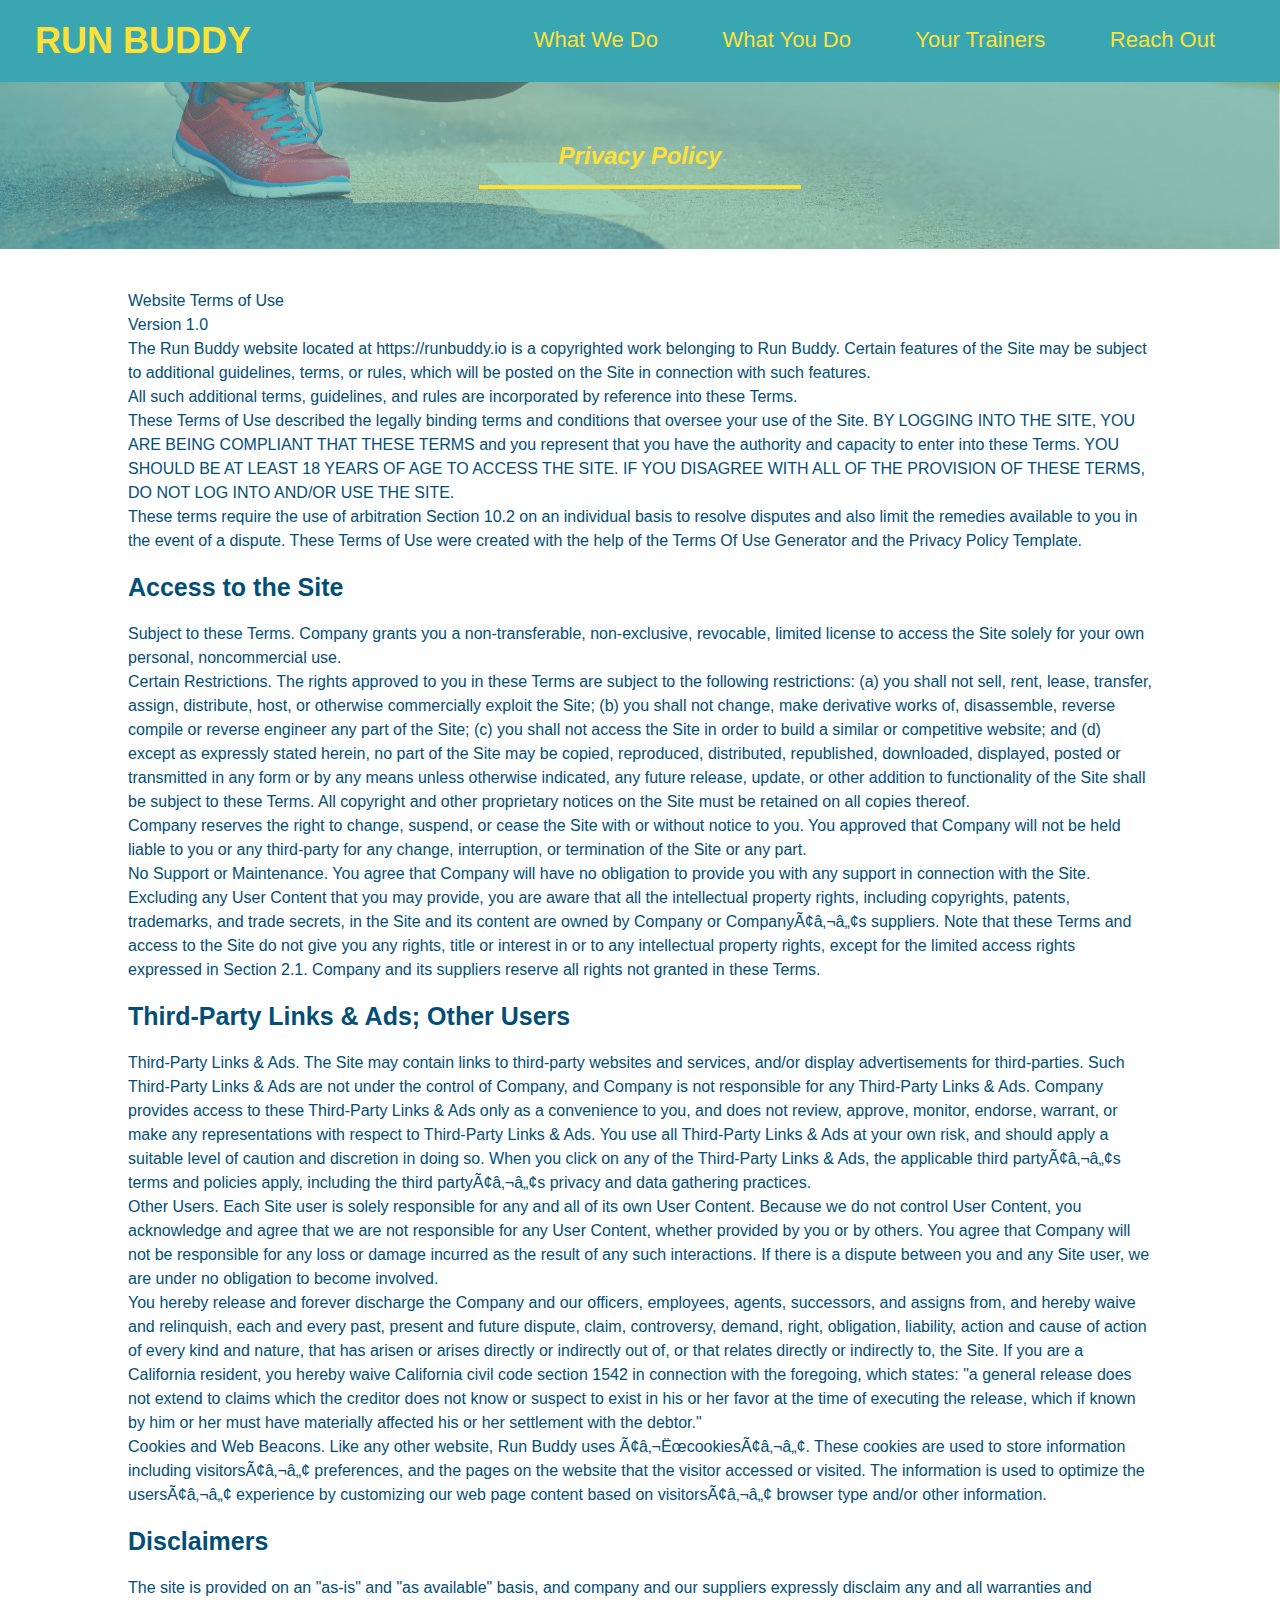
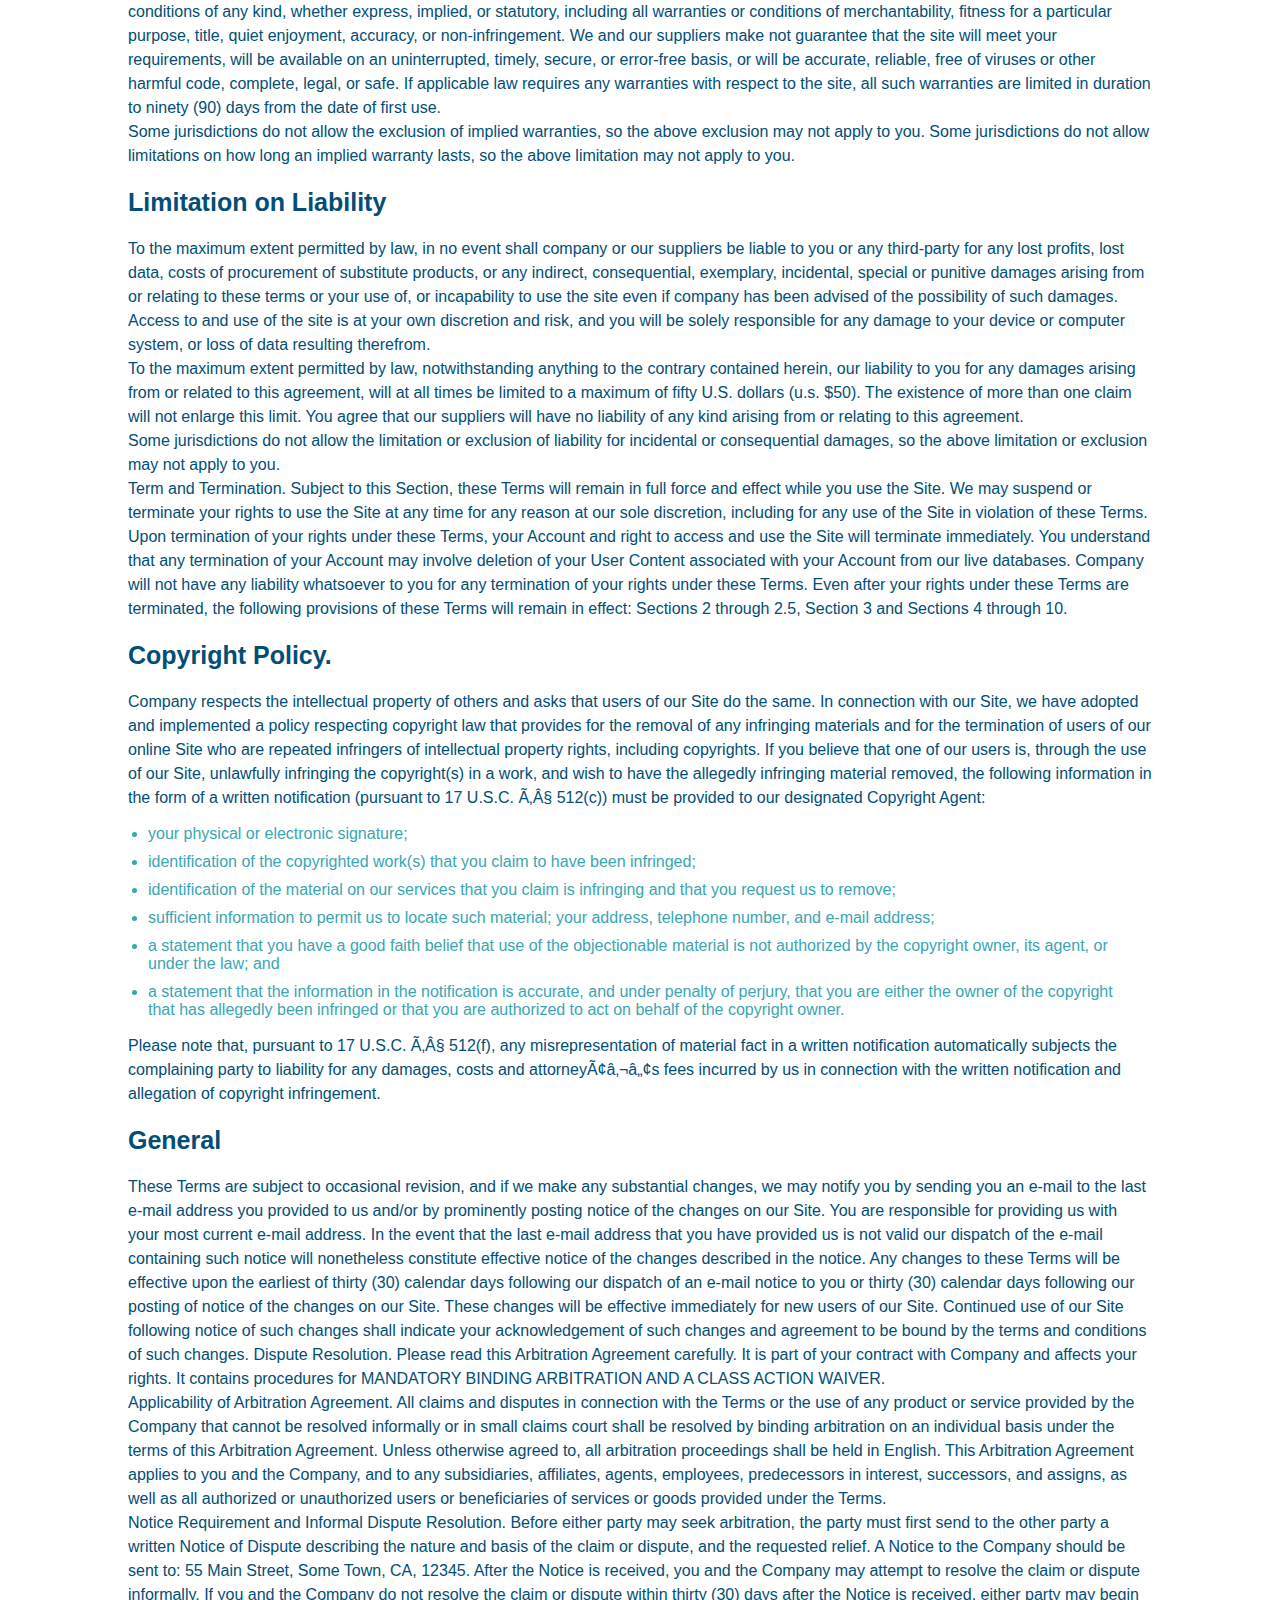
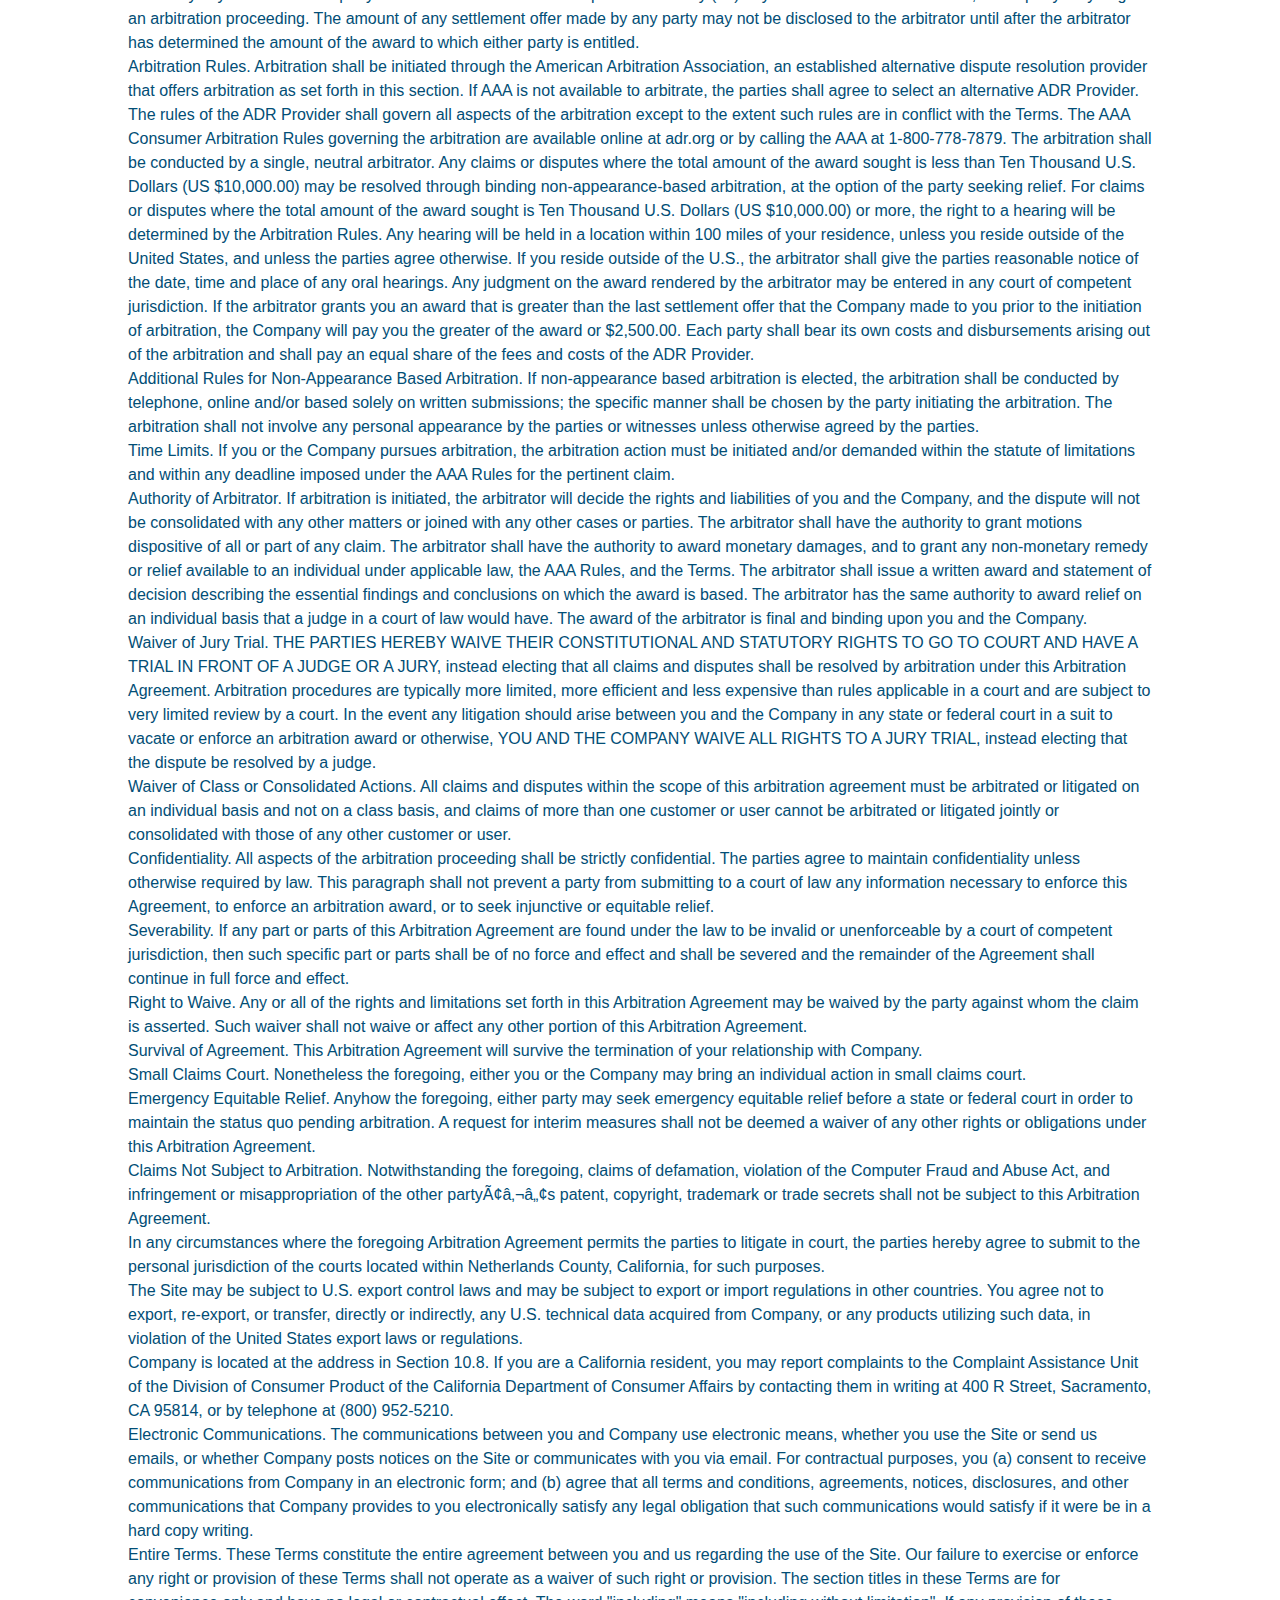
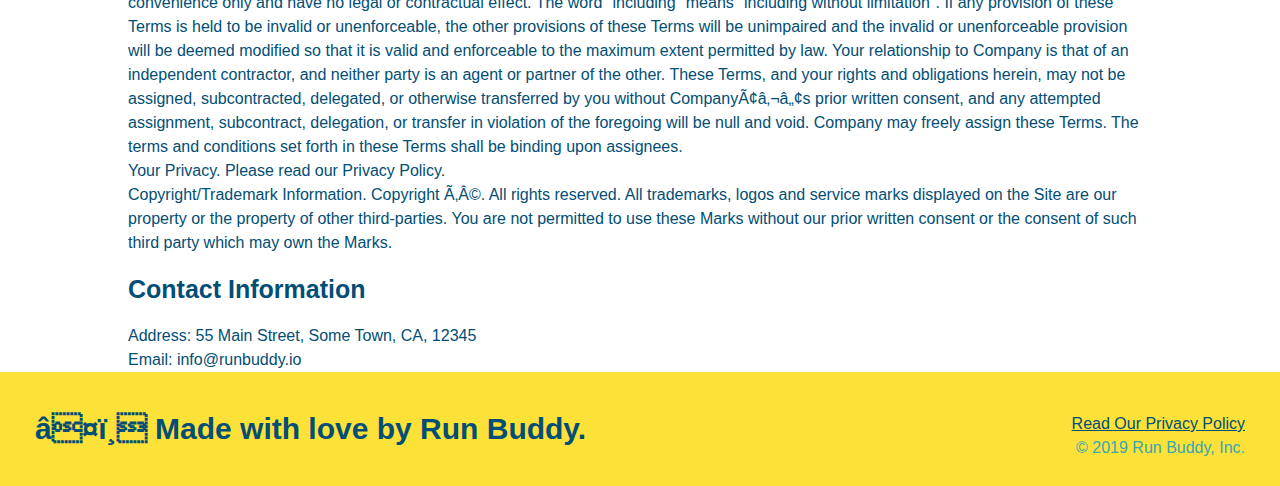
==== privacy-policy.html @ 948bed74 "privacy policy" ====
<!DOCTYPE html>
<html lang="en">
    <head>
        <meta charset="UTF_8"/>
        <title>Privacy Policy - Run Buddy</title>
        <link rel="stylesheet" href="./assets/css/style.css" />
        <link rel="stylesheet" href="./assets/css/secondary-styles.css" />
    </head>
</html>

<header>  
    <h1>
        <a href="/">RUN BUDDY</a>
      </h1>
      <nav>
        <ul>
          <li>
            <a href="./index.html#what-we-do">What We Do</a>
          </li>
          <li>
            <a href="./index.html#what-you-do">What You Do</a>
          </li>
          <li>
            <a href="./index.html#your-trainers">Your Trainers</a>
          </li>
          <li>
            <a href="./index.html#reach-out">Reach Out</a>
          </li>
        </ul>
    </nav>
</header>
<section class="hero">
    <h2 class="page-title">
        Privacy Policy
    </h2>
</section>

<article class="secondary-content">
    <p>
        Website Terms of Use
      </p>

      <p>
        Version 1.0
      </p>

      <p>
        The Run Buddy website located at https://runbuddy.io is a copyrighted work belonging to Run Buddy. Certain
        features of the Site may be subject to additional guidelines, terms, or rules, which will be posted on the Site
        in connection with such features.
      </p>

      <p>
        All such additional terms, guidelines, and rules are incorporated by reference into these Terms.
      </p>

      <p>
        These Terms of Use described the legally binding terms and conditions that oversee your use of the Site. BY
        LOGGING INTO THE SITE, YOU ARE BEING COMPLIANT THAT THESE TERMS and you represent that you have the authority
        and capacity to enter into these Terms. YOU SHOULD BE AT LEAST 18 YEARS OF AGE TO ACCESS THE SITE. IF YOU
        DISAGREE WITH ALL OF THE PROVISION OF THESE TERMS, DO NOT LOG INTO AND/OR USE THE SITE.
      </p>

      <p>
        These terms require the use of arbitration Section 10.2 on an individual basis to resolve disputes and also
        limit the remedies available to you in the event of a dispute. These Terms of Use were created with the help of
        the Terms Of Use Generator and the Privacy Policy Template.
      </p>

      <h3>
        Access to the Site
      </h3>

      <p>
        Subject to these Terms. Company grants you a non-transferable, non-exclusive, revocable, limited license to
        access the Site solely for your own personal, noncommercial use.
      </p>

      <p>
        Certain Restrictions. The rights approved to you in these Terms are subject to the following restrictions: (a)
        you shall not sell, rent, lease, transfer, assign, distribute, host, or otherwise commercially exploit the Site;
        (b) you shall not change, make derivative works of, disassemble, reverse compile or reverse engineer any part of
        the Site; (c) you shall not access the Site in order to build a similar or competitive website; and (d) except
        as expressly stated herein, no part of the Site may be copied, reproduced, distributed, republished, downloaded,
        displayed, posted or transmitted in any form or by any means unless otherwise indicated, any future release,
        update, or other addition to functionality of the Site shall be subject to these Terms. All copyright and other
        proprietary notices on the Site must be retained on all copies thereof.
      </p>

      <p>
        Company reserves the right to change, suspend, or cease the Site with or without notice to you. You approved
        that Company will not be held liable to you or any third-party for any change, interruption, or termination of
        the Site or any part.
      </p>

      <p>
        No Support or Maintenance. You agree that Company will have no obligation to provide you with any support in
        connection with the Site.
      </p>

      <p>
        Excluding any User Content that you may provide, you are aware that all the intellectual property rights,
        including copyrights, patents, trademarks, and trade secrets, in the Site and its content are owned by Company
        or Companyâ€™s suppliers. Note that these Terms and access to the Site do not give you any rights, title or
        interest in or to any intellectual property rights, except for the limited access rights expressed in Section
        2.1. Company and its suppliers reserve all rights not granted in these Terms.
      </p>

      <h3>
        Third-Party Links & Ads; Other Users
      </h3>

      <p>
        Third-Party Links & Ads. The Site may contain links to third-party websites and services, and/or display
        advertisements for third-parties. Such Third-Party Links & Ads are not under the control of Company, and Company
        is not responsible for any Third-Party Links & Ads. Company provides access to these Third-Party Links & Ads
        only as a convenience to you, and does not review, approve, monitor, endorse, warrant, or make any
        representations with respect to Third-Party Links & Ads. You use all Third-Party Links & Ads at your own risk,
        and should apply a suitable level of caution and discretion in doing so. When you click on any of the
        Third-Party Links & Ads, the applicable third partyâ€™s terms and policies apply, including the third partyâ€™s
        privacy and data gathering practices.
      </p>

      <p>
        Other Users. Each Site user is solely responsible for any and all of its own User Content. Because we do not
        control User Content, you acknowledge and agree that we are not responsible for any User Content, whether
        provided by you or by others. You agree that Company will not be responsible for any loss or damage incurred as
        the result of any such interactions. If there is a dispute between you and any Site user, we are under no
        obligation to become involved.
      </p>

      <p>
        You hereby release and forever discharge the Company and our officers, employees, agents, successors, and
        assigns from, and hereby waive and relinquish, each and every past, present and future dispute, claim,
        controversy, demand, right, obligation, liability, action and cause of action of every kind and nature, that has
        arisen or arises directly or indirectly out of, or that relates directly or indirectly to, the Site. If you are
        a California resident, you hereby waive California civil code section 1542 in connection with the foregoing,
        which states: "a general release does not extend to claims which the creditor does not know or suspect to exist
        in his or her favor at the time of executing the release, which if known by him or her must have materially
        affected his or her settlement with the debtor."
      </p>

      <p>
        Cookies and Web Beacons. Like any other website, Run Buddy uses â€˜cookiesâ€™. These cookies are used to store
        information including visitorsâ€™ preferences, and the pages on the website that the visitor accessed or visited.
        The information is used to optimize the usersâ€™ experience by customizing our web page content based on visitorsâ€™
        browser type and/or other information.
      </p>

      <h3>
        Disclaimers
      </h3>

      <p>
        The site is provided on an "as-is" and "as available" basis, and company and our suppliers expressly disclaim
        any and all warranties and conditions of any kind, whether express, implied, or statutory, including all
        warranties or conditions of merchantability, fitness for a particular purpose, title, quiet enjoyment, accuracy,
        or non-infringement. We and our suppliers make not guarantee that the site will meet your requirements, will be
        available on an uninterrupted, timely, secure, or error-free basis, or will be accurate, reliable, free of
        viruses or other harmful code, complete, legal, or safe. If applicable law requires any warranties with respect
        to the site, all such warranties are limited in duration to ninety (90) days from the date of first use.
      </p>

      <p>
        Some jurisdictions do not allow the exclusion of implied warranties, so the above exclusion may not apply to
        you. Some jurisdictions do not allow limitations on how long an implied warranty lasts, so the above limitation
        may not apply to you.
      </p>

      <h3>
        Limitation on Liability
      </h3>

      <p>
        To the maximum extent permitted by law, in no event shall company or our suppliers be liable to you or any
        third-party for any lost profits, lost data, costs of procurement of substitute products, or any indirect,
        consequential, exemplary, incidental, special or punitive damages arising from or relating to these terms or
        your use of, or incapability to use the site even if company has been advised of the possibility of such
        damages. Access to and use of the site is at your own discretion and risk, and you will be solely responsible
        for any damage to your device or computer system, or loss of data resulting therefrom.
      </p>

      <p>
        To the maximum extent permitted by law, notwithstanding anything to the contrary contained herein, our liability
        to you for any damages arising from or related to this agreement, will at all times be limited to a maximum of
        fifty U.S. dollars (u.s. $50). The existence of more than one claim will not enlarge this limit. You agree that
        our suppliers will have no liability of any kind arising from or relating to this agreement.
      </p>

      <p>
        Some jurisdictions do not allow the limitation or exclusion of liability for incidental or consequential
        damages, so the above limitation or exclusion may not apply to you.
      </p>

      <p>
        Term and Termination. Subject to this Section, these Terms will remain in full force and effect while you use
        the Site. We may suspend or terminate your rights to use the Site at any time for any reason at our sole
        discretion, including for any use of the Site in violation of these Terms. Upon termination of your rights under
        these Terms, your Account and right to access and use the Site will terminate immediately. You understand that
        any termination of your Account may involve deletion of your User Content associated with your Account from our
        live databases. Company will not have any liability whatsoever to you for any termination of your rights under
        these Terms. Even after your rights under these Terms are terminated, the following provisions of these Terms
        will remain in effect: Sections 2 through 2.5, Section 3 and Sections 4 through 10.
      </p>

      <h3>
        Copyright Policy.
      </h3>

      <p>
        Company respects the intellectual property of others and asks that users of our Site do the same. In connection
        with our Site, we have adopted and implemented a policy respecting copyright law that provides for the removal
        of any infringing materials and for the termination of users of our online Site who are repeated infringers of
        intellectual property rights, including copyrights. If you believe that one of our users is, through the use of
        our Site, unlawfully infringing the copyright(s) in a work, and wish to have the allegedly infringing material
        removed, the following information in the form of a written notification (pursuant to 17 U.S.C. Â§ 512(c)) must
        be provided to our designated Copyright Agent:
      </p>

      <ul>
        <li>
          your physical or electronic signature;
        </li>
        <li>
          identification of the copyrighted work(s) that you claim to have been infringed;
        </li>
        <li>
          identification of the material on our services that you claim is infringing and that you request us to remove;
        </li>
        <li>
          sufficient information to permit us to locate such material; your address, telephone number, and e-mail
          address;
        </li>
        <li>
          a statement that you have a good faith belief that use of the objectionable material is not authorized by the
          copyright owner, its agent, or under the law; and
        </li>
        <li>
          a statement that the information in the notification is accurate, and under penalty of perjury, that you are
          either the owner of the copyright that has allegedly been infringed or that you are authorized to act on
          behalf of the copyright owner.
        </li>
      </ul>

      <p>
        Please note that, pursuant to 17 U.S.C. Â§ 512(f), any misrepresentation of material fact in a written
        notification automatically subjects the complaining party to liability for any damages, costs and attorneyâ€™s
        fees incurred by us in connection with the written notification and allegation of copyright infringement.
      </p>

      <h3>
        General
      </h3>

      <p>
        These Terms are subject to occasional revision, and if we make any substantial changes, we may notify you by
        sending you an e-mail to the last e-mail address you provided to us and/or by prominently posting notice of the
        changes on our Site. You are responsible for providing us with your most current e-mail address. In the event
        that the last e-mail address that you have provided us is not valid our dispatch of the e-mail containing such
        notice will nonetheless constitute effective notice of the changes described in the notice. Any changes to these
        Terms will be effective upon the earliest of thirty (30) calendar days following our dispatch of an e-mail
        notice to you or thirty (30) calendar days following our posting of notice of the changes on our Site. These
        changes will be effective immediately for new users of our Site. Continued use of our Site following notice of
        such changes shall indicate your acknowledgement of such changes and agreement to be bound by the terms and
        conditions of such changes. Dispute Resolution. Please read this Arbitration Agreement carefully. It is part of
        your contract with Company and affects your rights. It contains procedures for MANDATORY BINDING ARBITRATION AND
        A CLASS ACTION WAIVER.
      </p>

      <p>
        Applicability of Arbitration Agreement. All claims and disputes in connection with the Terms or the use of any
        product or service provided by the Company that cannot be resolved informally or in small claims court shall be
        resolved by binding arbitration on an individual basis under the terms of this Arbitration Agreement. Unless
        otherwise agreed to, all arbitration proceedings shall be held in English. This Arbitration Agreement applies to
        you and the Company, and to any subsidiaries, affiliates, agents, employees, predecessors in interest,
        successors, and assigns, as well as all authorized or unauthorized users or beneficiaries of services or goods
        provided under the Terms.
      </p>

      <p>
        Notice Requirement and Informal Dispute Resolution. Before either party may seek arbitration, the party must
        first send to the other party a written Notice of Dispute describing the nature and basis of the claim or
        dispute, and the requested relief. A Notice to the Company should be sent to: 55 Main Street, Some Town, CA,
        12345. After the Notice is received, you and the Company may attempt to resolve the claim or dispute informally.
        If you and the Company do not resolve the claim or dispute within thirty (30) days after the Notice is received,
        either party may begin an arbitration proceeding. The amount of any settlement offer made by any party may not
        be disclosed to the arbitrator until after the arbitrator has determined the amount of the award to which either
        party is entitled.
      </p>

      <p>
        Arbitration Rules. Arbitration shall be initiated through the American Arbitration Association, an established
        alternative dispute resolution provider that offers arbitration as set forth in this section. If AAA is not
        available to arbitrate, the parties shall agree to select an alternative ADR Provider. The rules of the ADR
        Provider shall govern all aspects of the arbitration except to the extent such rules are in conflict with the
        Terms. The AAA Consumer Arbitration Rules governing the arbitration are available online at adr.org or by
        calling the AAA at 1-800-778-7879. The arbitration shall be conducted by a single, neutral arbitrator. Any
        claims or disputes where the total amount of the award sought is less than Ten Thousand U.S. Dollars (US
        $10,000.00) may be resolved through binding non-appearance-based arbitration, at the option of the party seeking
        relief. For claims or disputes where the total amount of the award sought is Ten Thousand U.S. Dollars (US
        $10,000.00) or more, the right to a hearing will be determined by the Arbitration Rules. Any hearing will be
        held in a location within 100 miles of your residence, unless you reside outside of the United States, and
        unless the parties agree otherwise. If you reside outside of the U.S., the arbitrator shall give the parties
        reasonable notice of the date, time and place of any oral hearings. Any judgment on the award rendered by the
        arbitrator may be entered in any court of competent jurisdiction. If the arbitrator grants you an award that is
        greater than the last settlement offer that the Company made to you prior to the initiation of arbitration, the
        Company will pay you the greater of the award or $2,500.00. Each party shall bear its own costs and
        disbursements arising out of the arbitration and shall pay an equal share of the fees and costs of the ADR
        Provider.
      </p>

      <p>
        Additional Rules for Non-Appearance Based Arbitration. If non-appearance based arbitration is elected, the
        arbitration shall be conducted by telephone, online and/or based solely on written submissions; the specific
        manner shall be chosen by the party initiating the arbitration. The arbitration shall not involve any personal
        appearance by the parties or witnesses unless otherwise agreed by the parties.
      </p>

      <p>
        Time Limits. If you or the Company pursues arbitration, the arbitration action must be initiated and/or demanded
        within the statute of limitations and within any deadline imposed under the AAA Rules for the pertinent claim.
      </p>

      <p>
        Authority of Arbitrator. If arbitration is initiated, the arbitrator will decide the rights and liabilities of
        you and the Company, and the dispute will not be consolidated with any other matters or joined with any other
        cases or parties. The arbitrator shall have the authority to grant motions dispositive of all or part of any
        claim. The arbitrator shall have the authority to award monetary damages, and to grant any non-monetary remedy
        or relief available to an individual under applicable law, the AAA Rules, and the Terms. The arbitrator shall
        issue a written award and statement of decision describing the essential findings and conclusions on which the
        award is based. The arbitrator has the same authority to award relief on an individual basis that a judge in a
        court of law would have. The award of the arbitrator is final and binding upon you and the Company.
      </p>

      <p>
        Waiver of Jury Trial. THE PARTIES HEREBY WAIVE THEIR CONSTITUTIONAL AND STATUTORY RIGHTS TO GO TO COURT AND HAVE
        A TRIAL IN FRONT OF A JUDGE OR A JURY, instead electing that all claims and disputes shall be resolved by
        arbitration under this Arbitration Agreement. Arbitration procedures are typically more limited, more efficient
        and less expensive than rules applicable in a court and are subject to very limited review by a court. In the
        event any litigation should arise between you and the Company in any state or federal court in a suit to vacate
        or enforce an arbitration award or otherwise, YOU AND THE COMPANY WAIVE ALL RIGHTS TO A JURY TRIAL, instead
        electing that the dispute be resolved by a judge.
      </p>

      <p>
        Waiver of Class or Consolidated Actions. All claims and disputes within the scope of this arbitration agreement
        must be arbitrated or litigated on an individual basis and not on a class basis, and claims of more than one
        customer or user cannot be arbitrated or litigated jointly or consolidated with those of any other customer or
        user.
      </p>

      <p>
        Confidentiality. All aspects of the arbitration proceeding shall be strictly confidential. The parties agree to
        maintain confidentiality unless otherwise required by law. This paragraph shall not prevent a party from
        submitting to a court of law any information necessary to enforce this Agreement, to enforce an arbitration
        award, or to seek injunctive or equitable relief.
      </p>

      <p>
        Severability. If any part or parts of this Arbitration Agreement are found under the law to be invalid or
        unenforceable by a court of competent jurisdiction, then such specific part or parts shall be of no force and
        effect and shall be severed and the remainder of the Agreement shall continue in full force and effect.
      </p>

      <p>
        Right to Waive. Any or all of the rights and limitations set forth in this Arbitration Agreement may be waived
        by the party against whom the claim is asserted. Such waiver shall not waive or affect any other portion of this
        Arbitration Agreement.
      </p>

      <p>
        Survival of Agreement. This Arbitration Agreement will survive the termination of your relationship with
        Company.
      </p>

      <p>
        Small Claims Court. Nonetheless the foregoing, either you or the Company may bring an individual action in small
        claims court.
      </p>

      <p>
        Emergency Equitable Relief. Anyhow the foregoing, either party may seek emergency equitable relief before a
        state or federal court in order to maintain the status quo pending arbitration. A request for interim measures
        shall not be deemed a waiver of any other rights or obligations under this Arbitration Agreement.
      </p>

      <p>
        Claims Not Subject to Arbitration. Notwithstanding the foregoing, claims of defamation, violation of the
        Computer Fraud and Abuse Act, and infringement or misappropriation of the other partyâ€™s patent, copyright,
        trademark or trade secrets shall not be subject to this Arbitration Agreement.
      </p>

      <p>
        In any circumstances where the foregoing Arbitration Agreement permits the parties to litigate in court, the
        parties hereby agree to submit to the personal jurisdiction of the courts located within Netherlands County,
        California, for such purposes.
      </p>

      <p>
        The Site may be subject to U.S. export control laws and may be subject to export or import regulations in other
        countries. You agree not to export, re-export, or transfer, directly or indirectly, any U.S. technical data
        acquired from Company, or any products utilizing such data, in violation of the United States export laws or
        regulations.
      </p>

      <p>
        Company is located at the address in Section 10.8. If you are a California resident, you may report complaints
        to the Complaint Assistance Unit of the Division of Consumer Product of the California Department of Consumer
        Affairs by contacting them in writing at 400 R Street, Sacramento, CA 95814, or by telephone at (800) 952-5210.
      </p>

      <p>
        Electronic Communications. The communications between you and Company use electronic means, whether you use the
        Site or send us emails, or whether Company posts notices on the Site or communicates with you via email. For
        contractual purposes, you (a) consent to receive communications from Company in an electronic form; and (b)
        agree that all terms and conditions, agreements, notices, disclosures, and other communications that Company
        provides to you electronically satisfy any legal obligation that such communications would satisfy if it were be
        in a hard copy writing.
      </p>

      <p>
        Entire Terms. These Terms constitute the entire agreement between you and us regarding the use of the Site. Our
        failure to exercise or enforce any right or provision of these Terms shall not operate as a waiver of such right
        or provision. The section titles in these Terms are for convenience only and have no legal or contractual
        effect. The word "including" means "including without limitation". If any provision of these Terms is held to be
        invalid or unenforceable, the other provisions of these Terms will be unimpaired and the invalid or
        unenforceable provision will be deemed modified so that it is valid and enforceable to the maximum extent
        permitted by law. Your relationship to Company is that of an independent contractor, and neither party is an
        agent or partner of the other. These Terms, and your rights and obligations herein, may not be assigned,
        subcontracted, delegated, or otherwise transferred by you without Companyâ€™s prior written consent, and any
        attempted assignment, subcontract, delegation, or transfer in violation of the foregoing will be null and void.
        Company may freely assign these Terms. The terms and conditions set forth in these Terms shall be binding upon
        assignees.
      </p>

      <p>
        Your Privacy. Please read our Privacy Policy.
      </p>

      <p>
        Copyright/Trademark Information. Copyright Â©. All rights reserved. All trademarks, logos and service marks
        displayed on the Site are our property or the property of other third-parties. You are not permitted to use
        these Marks without our prior written consent or the consent of such third party which may own the Marks.
      </p>

      <h3>
        Contact Information
      </h3>

      <p>
        Address: 55 Main Street, Some Town, CA, 12345
      </p>

      <p>
        Email: info@runbuddy.io
      </p>
</article>
<footer>
    <h2>❤️ Made with love by Run Buddy.</h2>
    <div>
        <a href="./privacy-policy.html">Read Our Privacy Policy</a><br />
        &copy; 2019 Run Buddy, Inc.
    </div>
</footer>
</body>
</html>
---- assets/css/style.css ----
* {
    margin: 0;
    padding: 0;
    box-sizing: border-box;
}
body {
    font-family: Helvetica, Arial, sans-serif; 
    color: #39a6b2;

  }
header {
    padding: 20px 35px;
    background-color: #39a6b2;
}
header h1 {
    font-weight: bold;
    font-size: 36px;
    color: #fce138;
    margin: 0;
    display: inline;
}
header a {
    color: #fce138;
    text-decoration: none;
}
header nav {
    float: right;
    margin: 7px 0;
}
header nav ul li {
    display: inline;
}
header nav ul li a {
    margin: 0 30px;
    font-weight: lighter;
    font-size: 22px;
}
footer {
    background: #fce138;
    width: 100%;
    padding: 40px 35px;
}
footer h2 {
    display: inline;
    color: #024e76;
    font-size: 30px;
    margin: 0;
}
footer div {
    float: right;
    line-height: 1.5;
    text-align: right;
}
footer a {
    color: #024e76;
}
section {
    padding: 60px;
}
/* Hero style start */
.hero {
    background-image: url("../images/hero-bg.jpeg");
    height: 600px;
    background-size: cover;
    background-position: center;
    position: relative;
}

.hero-form button {
    color: #fce138;
    background-color: #024e76;
    border: none;
    padding: 10px 20px;
    font-size: 16px;
}
/* Hero style end*/
.hero-form {
    color:#024e76;
    background-color:#fce138;
    padding: 20px;
    width: 500px;
    border: solid 3px #024e76;
    position: absolute;
    bottom: 120px;
    right: 140px;
}

.hero-form h3 {
    font-size: 24px;
    margin: 0;
}

.hero-form p{
    margin: 5px 0 15px 0;

}

.form-input {
    border: 1px solid #024e76;
    display: block;
    padding: 7px 15px;
    font-size: 16px;
    color:#024e76;
    width: 100%;
    margin-bottom: 15px;
}

.hero-form label {
    margin: 0 5px;
}

.intro {
    text-align: center;
}

.intro p {
    line-height: 1.7;
    color: #39a6b2;
    width: 80%;
    font-size: 20px;
    margin: 0 auto;
}

.steps {
    text-align: center;
    background: #fce138;
}

.section-title {
    font-size: 55px;
    color: #024e76;
    margin-bottom: 35px;
    padding: 0 100px 20px 100px;
    display: inline-block;
    border-bottom: 3px solid;
  }
  
  .primary-border {
    border-color: #fce138;
  }
  
  .secondary-border {
    border-color: #39a6b2;
  }

  .steps div {
      margin-bottom: 80px;
  }

  .steps img {
      width: 15%;
      margin: 10px 0;
  }

  .steps h3 {
      color: #024e76;
      font-size: 46px;
      margin-top: 10px;
  }

  .steps p {
      color: #39a6b2;
      font-size: 23px;
  }

  .steps span {
      font-size: 38px;
  }

  .trainers {
      text-align: center;
  }
  .trainer {
      width: 900px;
      margin: 0 auto 30px auto;
      background: #024e76;
      color: #fce138;
      overflow:auto;
  }

  .trainer img {
      width: 35%;
      float: left;
  }

  .trainer-bio {
      padding: 35px;
      float: left;
      width: 65%;
  }

  .text-left {
      text-align: left;
  }

  .text-right {
      text-align: right;
  }

  .trainer-bio h3 {
      font-size: 32px;
      margin-bottom: 8px;
  }

  .trainer-bio h4 {
      font-weight: lighter;
      font-size: 26px;
      margin-bottom: 25px;
  }

  .trainer-bio p {
      font-size: 17px;
      line-height: 1.3;
  }

  .contact {
      text-align: center;
      background:#024e76;
  }
  .contact h2 {
      color:#fce138;
  }

  .section-title {
      font-size: 55px;
      display: inline-block;
      padding: 0 100px 20px 100px;
      border-bottom: 3px solid;
      margin-bottom: 35px;
      color: #024e76
  }

  .contact-info iframe {
      width: 400px;
      height: 400px;
  }

  .contact-info div {
    width: 410px;
    display: inline-block;
    vertical-align: top;
    text-align: left;
    margin: 30px 0 0 60px;
    color: white;
  }
  

  .contact-info h3 {
    color: #fce138;
    font-size: 32px;
  }
  
  .contact-info p, .contact-info address {
    margin: 20px 0;
    line-height: 1.5;
    font-size: 20px;
    font-style: normal;
  }
  
  .contact-info a {
    color: #fce138;
  }
---- assets/css/secondary-styles.css ----
.hero {
    background-position: bottom;
    height: auto;
    text-align: center;
    margin-bottom: 40px;
  }

.page-title {
    color:#fce138;
    display:inline-block;
    border-bottom: 4px solid #fce138;
    padding: 0 80px 15px 80px;
    font-weight: 42px;
    font-style: italic;
} 

.secondary-content {
    width: 80%;
    margin: 0 auto;
    color:#024e76;

}

.secondary-content h3 {
    font-size: 25px;
    margin: 20px 0;

}

.secondary-content p {
    font-size: 16px;
    line-height: 1.5;
    margin: 0 auto
}

.secondary-content ul {
    margin: 15px 20px;
}

.secondary-content li {
    color:#39a6b2;
    margin: 10px 0;
}
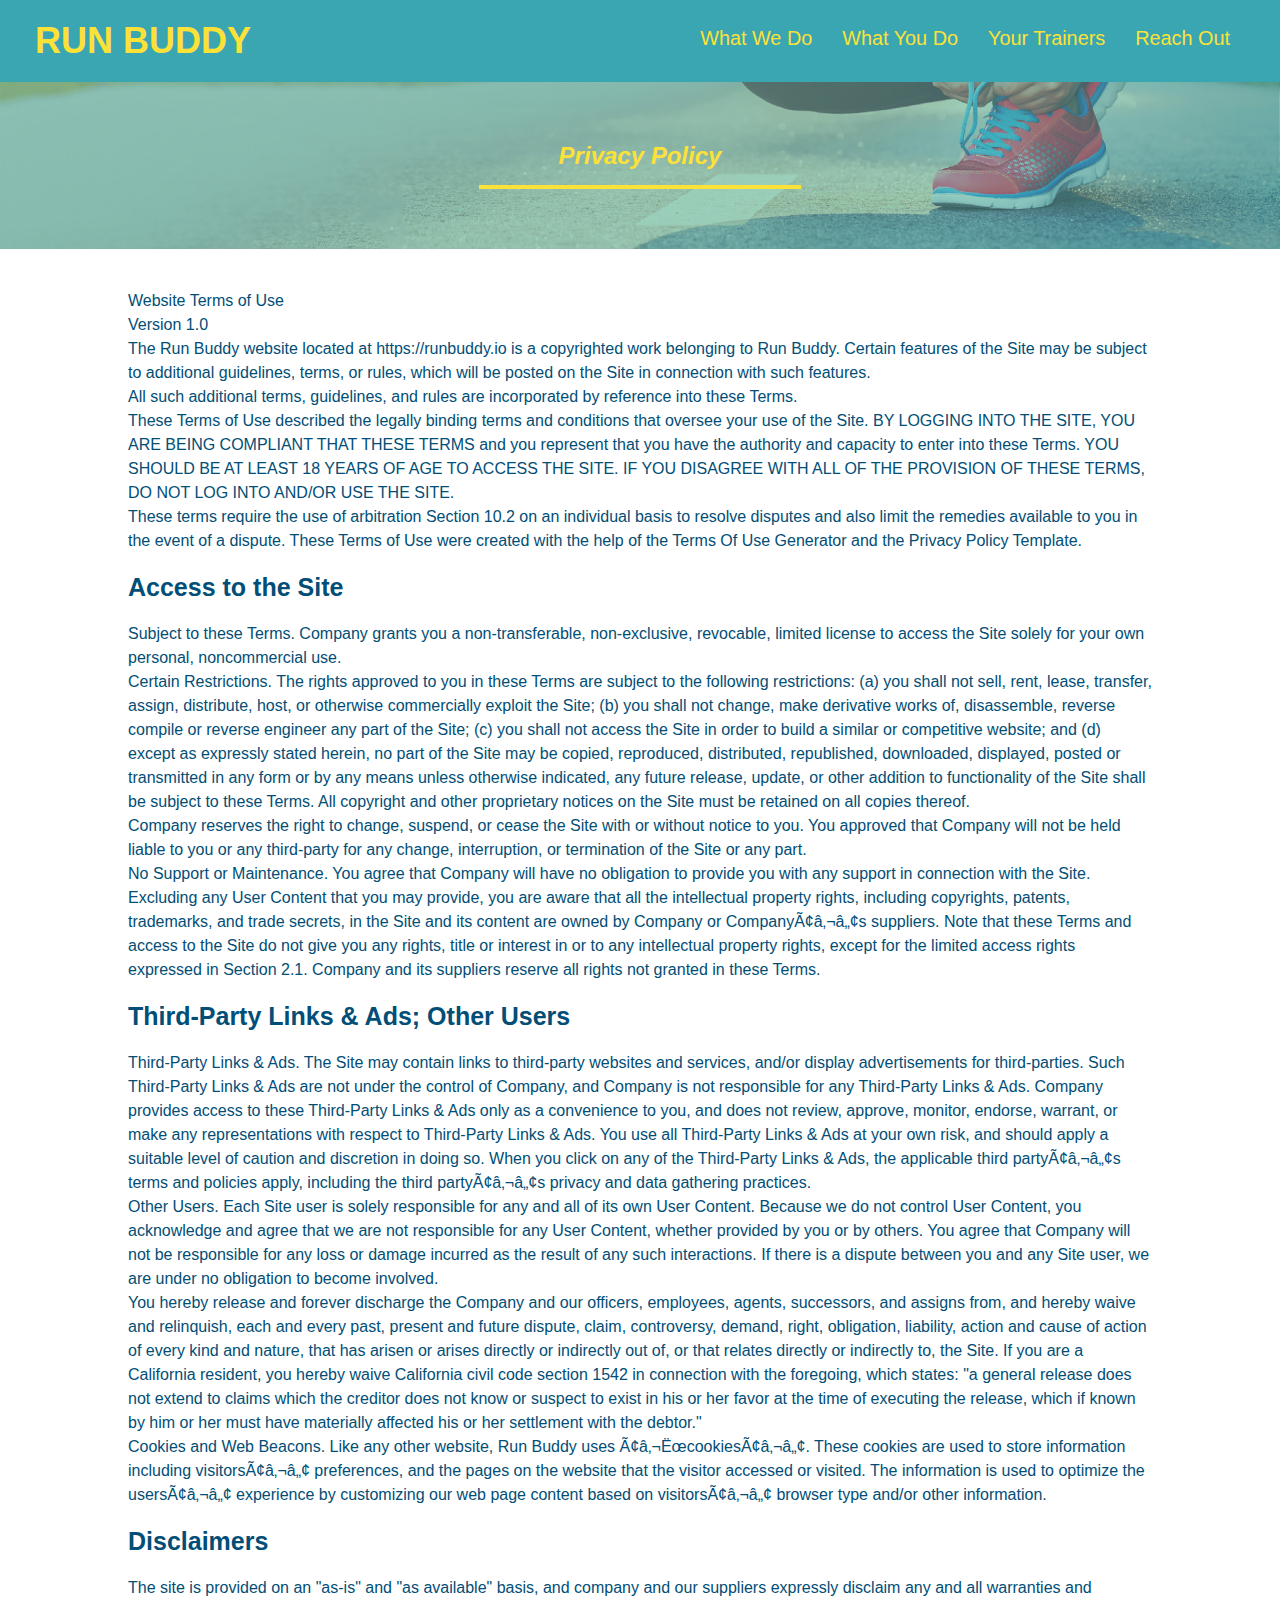
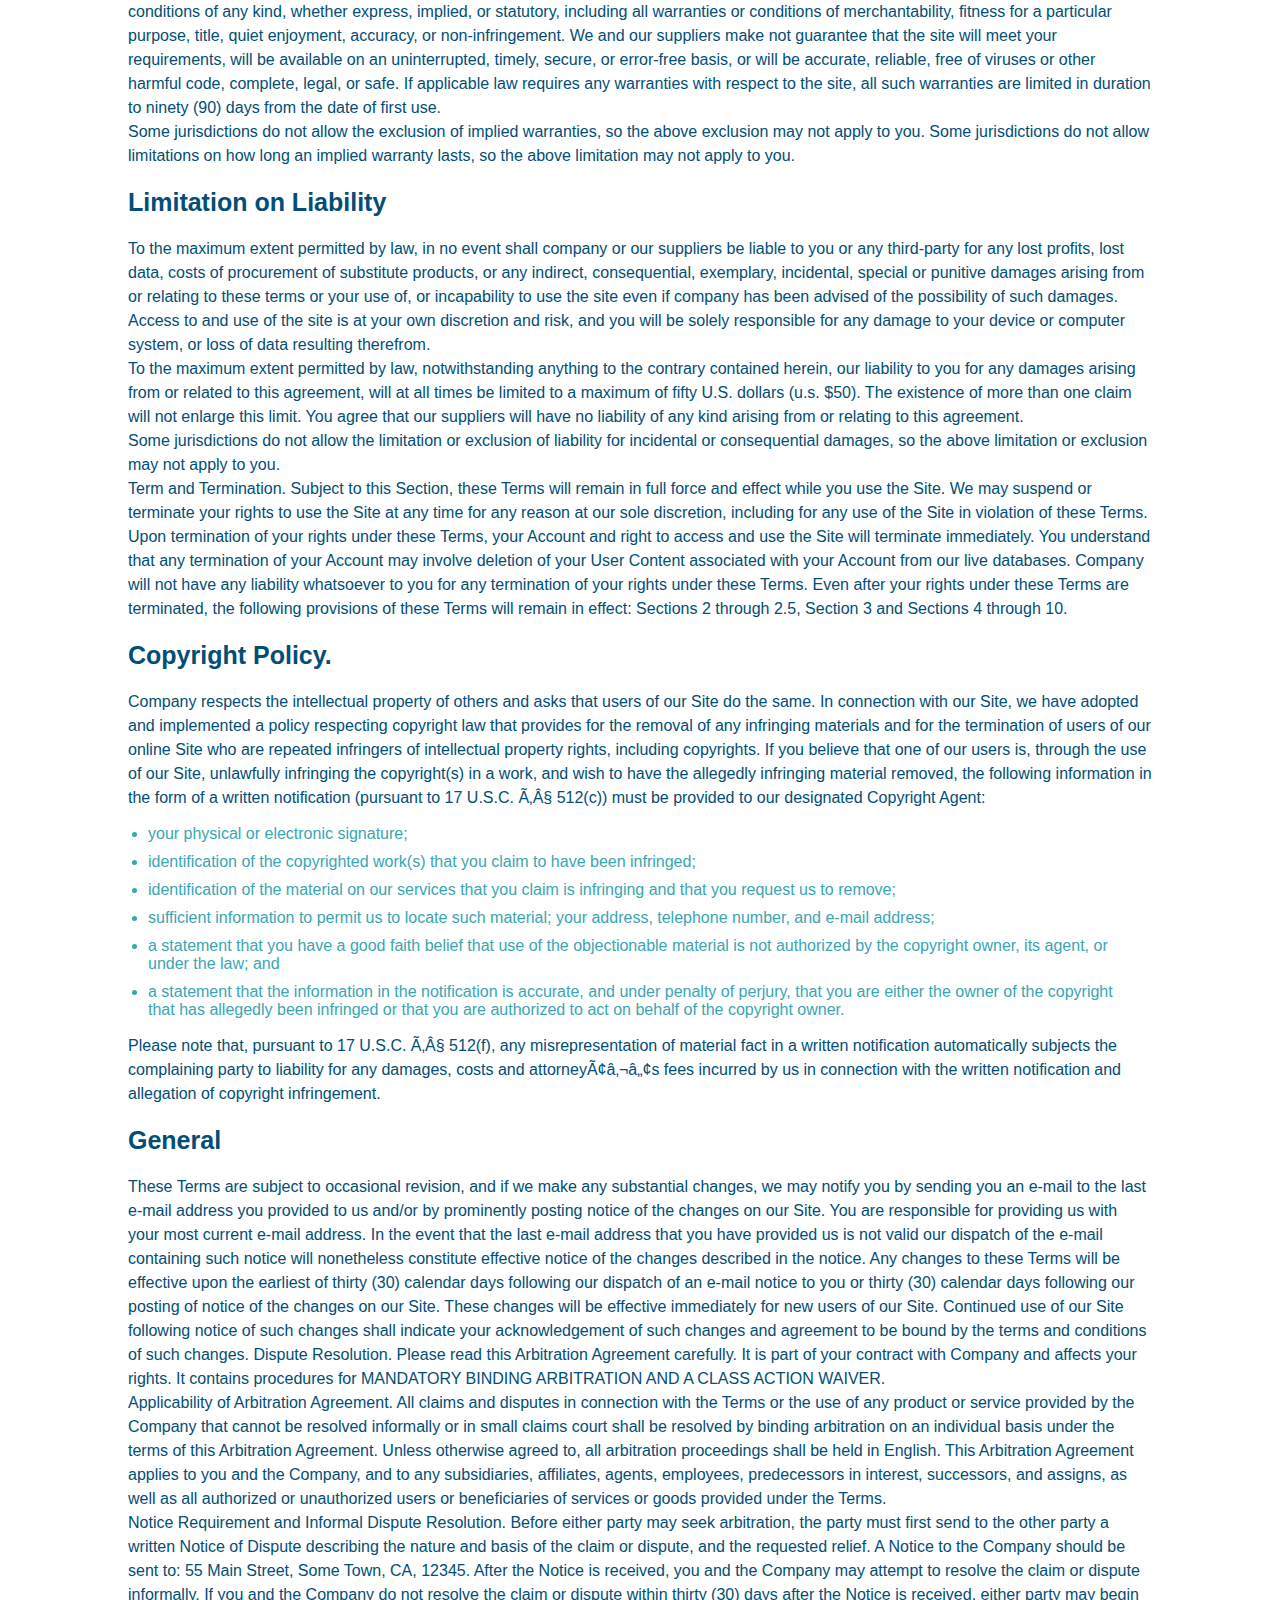
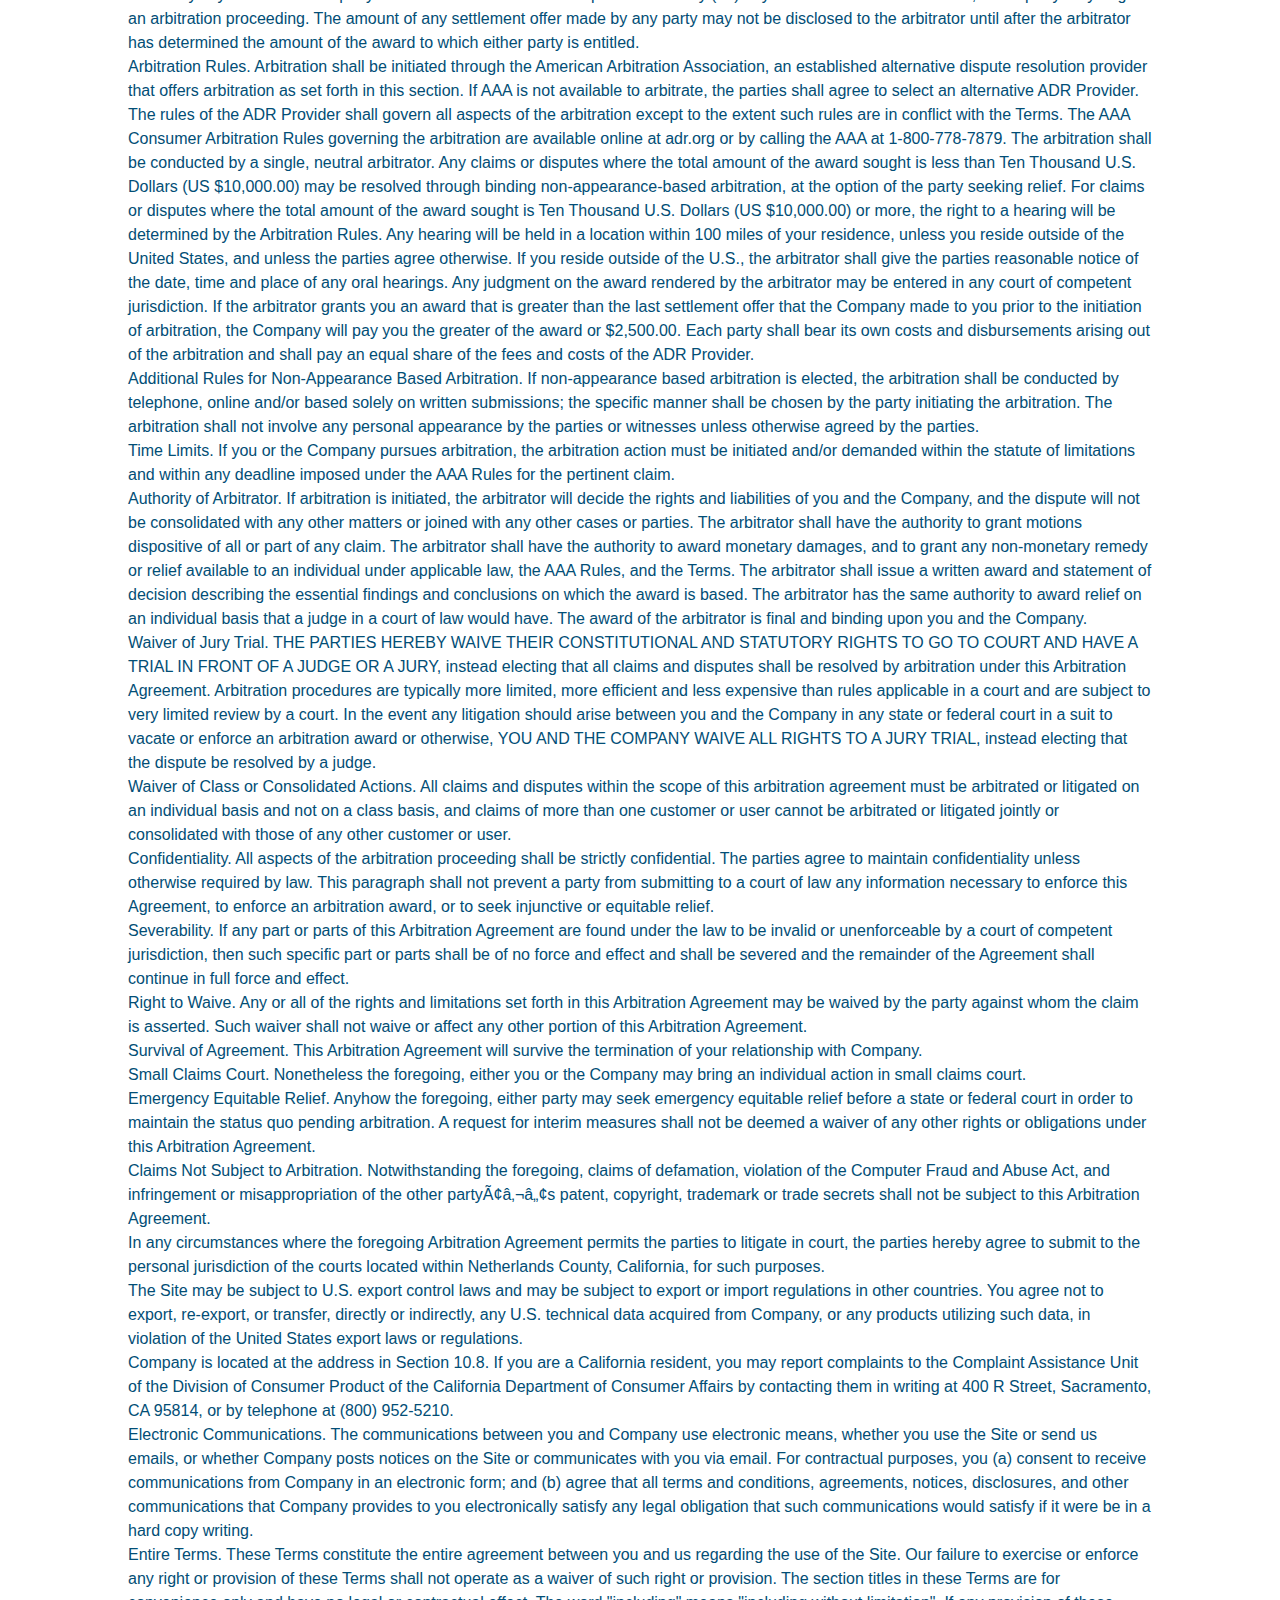
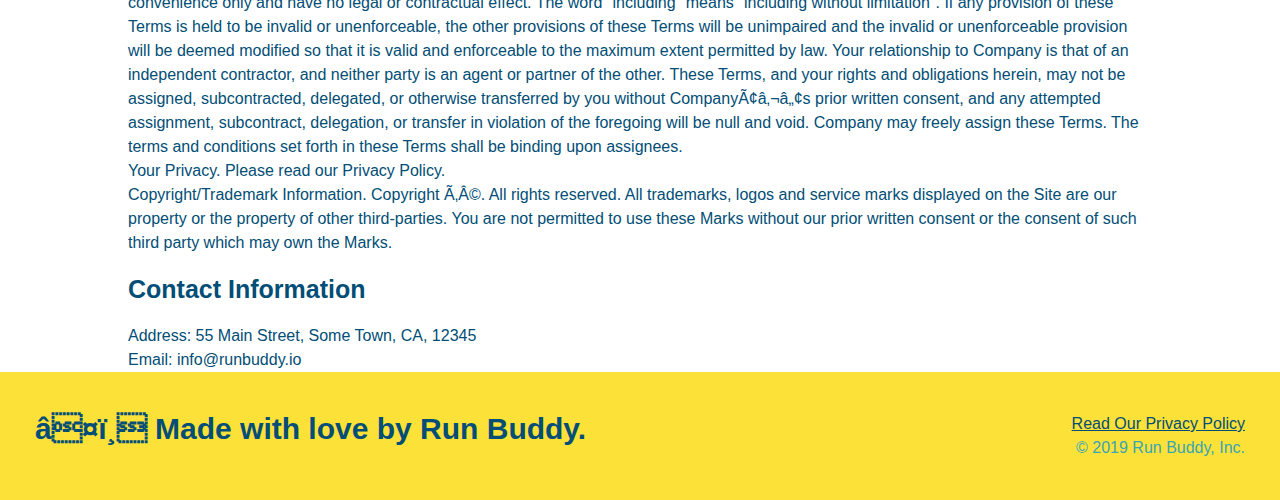
==== commit a3e758bb: "media queries" ====
--- a/privacy-policy.html
+++ b/privacy-policy.html
@@ -1,31 +1,34 @@
 <!DOCTYPE html>
 <html lang="en">
-    <head>
-        <meta charset="UTF_8"/>
-        <title>Privacy Policy - Run Buddy</title>
-        <link rel="stylesheet" href="./assets/css/style.css" />
-        <link rel="stylesheet" href="./assets/css/secondary-styles.css" />
-    </head>
+
+<head>
+    <meta name="viewport" content="width=device-width, initial-scale=1.0" />
+    <meta charset="UTF_8" />
+    <title>Privacy Policy - Run Buddy</title>
+    <link rel="stylesheet" href="./assets/css/style.css" />
+    <link rel="stylesheet" href="./assets/css/secondary-styles.css" />
+</head>
+
 </html>
 
-<header>  
+<header>
     <h1>
         <a href="/">RUN BUDDY</a>
-      </h1>
-      <nav>
+    </h1>
+    <nav>
         <ul>
-          <li>
-            <a href="./index.html#what-we-do">What We Do</a>
-          </li>
-          <li>
-            <a href="./index.html#what-you-do">What You Do</a>
-          </li>
-          <li>
-            <a href="./index.html#your-trainers">Your Trainers</a>
-          </li>
-          <li>
-            <a href="./index.html#reach-out">Reach Out</a>
-          </li>
+            <li>
+                <a href="./index.html#what-we-do">What We Do</a>
+            </li>
+            <li>
+                <a href="./index.html#what-you-do">What You Do</a>
+            </li>
+            <li>
+                <a href="./index.html#your-trainers">Your Trainers</a>
+            </li>
+            <li>
+                <a href="./index.html#reach-out">Reach Out</a>
+            </li>
         </ul>
     </nav>
 </header>
@@ -38,429 +41,314 @@
 <article class="secondary-content">
     <p>
         Website Terms of Use
-      </p>
-
-      <p>
+    </p>
+
+    <p>
         Version 1.0
-      </p>
-
-      <p>
-        The Run Buddy website located at https://runbuddy.io is a copyrighted work belonging to Run Buddy. Certain
-        features of the Site may be subject to additional guidelines, terms, or rules, which will be posted on the Site
-        in connection with such features.
-      </p>
-
-      <p>
+    </p>
+
+    <p>
+        The Run Buddy website located at https://runbuddy.io is a copyrighted work belonging to Run Buddy. Certain features of the Site may be subject to additional guidelines, terms, or rules, which will be posted on the Site in connection with such features.
+    </p>
+
+    <p>
         All such additional terms, guidelines, and rules are incorporated by reference into these Terms.
-      </p>
-
-      <p>
-        These Terms of Use described the legally binding terms and conditions that oversee your use of the Site. BY
-        LOGGING INTO THE SITE, YOU ARE BEING COMPLIANT THAT THESE TERMS and you represent that you have the authority
-        and capacity to enter into these Terms. YOU SHOULD BE AT LEAST 18 YEARS OF AGE TO ACCESS THE SITE. IF YOU
-        DISAGREE WITH ALL OF THE PROVISION OF THESE TERMS, DO NOT LOG INTO AND/OR USE THE SITE.
-      </p>
-
-      <p>
-        These terms require the use of arbitration Section 10.2 on an individual basis to resolve disputes and also
-        limit the remedies available to you in the event of a dispute. These Terms of Use were created with the help of
-        the Terms Of Use Generator and the Privacy Policy Template.
-      </p>
-
-      <h3>
+    </p>
+
+    <p>
+        These Terms of Use described the legally binding terms and conditions that oversee your use of the Site. BY LOGGING INTO THE SITE, YOU ARE BEING COMPLIANT THAT THESE TERMS and you represent that you have the authority and capacity to enter into these
+        Terms. YOU SHOULD BE AT LEAST 18 YEARS OF AGE TO ACCESS THE SITE. IF YOU DISAGREE WITH ALL OF THE PROVISION OF THESE TERMS, DO NOT LOG INTO AND/OR USE THE SITE.
+    </p>
+
+    <p>
+        These terms require the use of arbitration Section 10.2 on an individual basis to resolve disputes and also limit the remedies available to you in the event of a dispute. These Terms of Use were created with the help of the Terms Of Use Generator and
+        the Privacy Policy Template.
+    </p>
+
+    <h3>
         Access to the Site
-      </h3>
-
-      <p>
-        Subject to these Terms. Company grants you a non-transferable, non-exclusive, revocable, limited license to
-        access the Site solely for your own personal, noncommercial use.
-      </p>
-
-      <p>
-        Certain Restrictions. The rights approved to you in these Terms are subject to the following restrictions: (a)
-        you shall not sell, rent, lease, transfer, assign, distribute, host, or otherwise commercially exploit the Site;
-        (b) you shall not change, make derivative works of, disassemble, reverse compile or reverse engineer any part of
-        the Site; (c) you shall not access the Site in order to build a similar or competitive website; and (d) except
-        as expressly stated herein, no part of the Site may be copied, reproduced, distributed, republished, downloaded,
-        displayed, posted or transmitted in any form or by any means unless otherwise indicated, any future release,
-        update, or other addition to functionality of the Site shall be subject to these Terms. All copyright and other
-        proprietary notices on the Site must be retained on all copies thereof.
-      </p>
-
-      <p>
-        Company reserves the right to change, suspend, or cease the Site with or without notice to you. You approved
-        that Company will not be held liable to you or any third-party for any change, interruption, or termination of
-        the Site or any part.
-      </p>
-
-      <p>
-        No Support or Maintenance. You agree that Company will have no obligation to provide you with any support in
-        connection with the Site.
-      </p>
-
-      <p>
-        Excluding any User Content that you may provide, you are aware that all the intellectual property rights,
-        including copyrights, patents, trademarks, and trade secrets, in the Site and its content are owned by Company
-        or Companyâ€™s suppliers. Note that these Terms and access to the Site do not give you any rights, title or
-        interest in or to any intellectual property rights, except for the limited access rights expressed in Section
-        2.1. Company and its suppliers reserve all rights not granted in these Terms.
-      </p>
-
-      <h3>
+    </h3>
+
+    <p>
+        Subject to these Terms. Company grants you a non-transferable, non-exclusive, revocable, limited license to access the Site solely for your own personal, noncommercial use.
+    </p>
+
+    <p>
+        Certain Restrictions. The rights approved to you in these Terms are subject to the following restrictions: (a) you shall not sell, rent, lease, transfer, assign, distribute, host, or otherwise commercially exploit the Site; (b) you shall not change, make
+        derivative works of, disassemble, reverse compile or reverse engineer any part of the Site; (c) you shall not access the Site in order to build a similar or competitive website; and (d) except as expressly stated herein, no part of the Site may
+        be copied, reproduced, distributed, republished, downloaded, displayed, posted or transmitted in any form or by any means unless otherwise indicated, any future release, update, or other addition to functionality of the Site shall be subject to
+        these Terms. All copyright and other proprietary notices on the Site must be retained on all copies thereof.
+    </p>
+
+    <p>
+        Company reserves the right to change, suspend, or cease the Site with or without notice to you. You approved that Company will not be held liable to you or any third-party for any change, interruption, or termination of the Site or any part.
+    </p>
+
+    <p>
+        No Support or Maintenance. You agree that Company will have no obligation to provide you with any support in connection with the Site.
+    </p>
+
+    <p>
+        Excluding any User Content that you may provide, you are aware that all the intellectual property rights, including copyrights, patents, trademarks, and trade secrets, in the Site and its content are owned by Company or Companyâ€™s suppliers. Note that
+        these Terms and access to the Site do not give you any rights, title or interest in or to any intellectual property rights, except for the limited access rights expressed in Section 2.1. Company and its suppliers reserve all rights not granted
+        in these Terms.
+    </p>
+
+    <h3>
         Third-Party Links & Ads; Other Users
-      </h3>
-
-      <p>
-        Third-Party Links & Ads. The Site may contain links to third-party websites and services, and/or display
-        advertisements for third-parties. Such Third-Party Links & Ads are not under the control of Company, and Company
-        is not responsible for any Third-Party Links & Ads. Company provides access to these Third-Party Links & Ads
-        only as a convenience to you, and does not review, approve, monitor, endorse, warrant, or make any
-        representations with respect to Third-Party Links & Ads. You use all Third-Party Links & Ads at your own risk,
-        and should apply a suitable level of caution and discretion in doing so. When you click on any of the
-        Third-Party Links & Ads, the applicable third partyâ€™s terms and policies apply, including the third partyâ€™s
+    </h3>
+
+    <p>
+        Third-Party Links & Ads. The Site may contain links to third-party websites and services, and/or display advertisements for third-parties. Such Third-Party Links & Ads are not under the control of Company, and Company is not responsible for any Third-Party
+        Links & Ads. Company provides access to these Third-Party Links & Ads only as a convenience to you, and does not review, approve, monitor, endorse, warrant, or make any representations with respect to Third-Party Links & Ads. You use all Third-Party
+        Links & Ads at your own risk, and should apply a suitable level of caution and discretion in doing so. When you click on any of the Third-Party Links & Ads, the applicable third partyâ€™s terms and policies apply, including the third partyâ€™s
         privacy and data gathering practices.
-      </p>
-
-      <p>
-        Other Users. Each Site user is solely responsible for any and all of its own User Content. Because we do not
-        control User Content, you acknowledge and agree that we are not responsible for any User Content, whether
-        provided by you or by others. You agree that Company will not be responsible for any loss or damage incurred as
-        the result of any such interactions. If there is a dispute between you and any Site user, we are under no
-        obligation to become involved.
-      </p>
-
-      <p>
-        You hereby release and forever discharge the Company and our officers, employees, agents, successors, and
-        assigns from, and hereby waive and relinquish, each and every past, present and future dispute, claim,
-        controversy, demand, right, obligation, liability, action and cause of action of every kind and nature, that has
-        arisen or arises directly or indirectly out of, or that relates directly or indirectly to, the Site. If you are
-        a California resident, you hereby waive California civil code section 1542 in connection with the foregoing,
-        which states: "a general release does not extend to claims which the creditor does not know or suspect to exist
-        in his or her favor at the time of executing the release, which if known by him or her must have materially
-        affected his or her settlement with the debtor."
-      </p>
-
-      <p>
-        Cookies and Web Beacons. Like any other website, Run Buddy uses â€˜cookiesâ€™. These cookies are used to store
-        information including visitorsâ€™ preferences, and the pages on the website that the visitor accessed or visited.
-        The information is used to optimize the usersâ€™ experience by customizing our web page content based on visitorsâ€™
-        browser type and/or other information.
-      </p>
-
-      <h3>
+    </p>
+
+    <p>
+        Other Users. Each Site user is solely responsible for any and all of its own User Content. Because we do not control User Content, you acknowledge and agree that we are not responsible for any User Content, whether provided by you or by others. You agree
+        that Company will not be responsible for any loss or damage incurred as the result of any such interactions. If there is a dispute between you and any Site user, we are under no obligation to become involved.
+    </p>
+
+    <p>
+        You hereby release and forever discharge the Company and our officers, employees, agents, successors, and assigns from, and hereby waive and relinquish, each and every past, present and future dispute, claim, controversy, demand, right, obligation, liability,
+        action and cause of action of every kind and nature, that has arisen or arises directly or indirectly out of, or that relates directly or indirectly to, the Site. If you are a California resident, you hereby waive California civil code section
+        1542 in connection with the foregoing, which states: "a general release does not extend to claims which the creditor does not know or suspect to exist in his or her favor at the time of executing the release, which if known by him or her must
+        have materially affected his or her settlement with the debtor."
+    </p>
+
+    <p>
+        Cookies and Web Beacons. Like any other website, Run Buddy uses â€˜cookiesâ€™. These cookies are used to store information including visitorsâ€™ preferences, and the pages on the website that the visitor accessed or visited. The information is used to
+        optimize the usersâ€™ experience by customizing our web page content based on visitorsâ€™ browser type and/or other information.
+    </p>
+
+    <h3>
         Disclaimers
-      </h3>
-
-      <p>
-        The site is provided on an "as-is" and "as available" basis, and company and our suppliers expressly disclaim
-        any and all warranties and conditions of any kind, whether express, implied, or statutory, including all
-        warranties or conditions of merchantability, fitness for a particular purpose, title, quiet enjoyment, accuracy,
-        or non-infringement. We and our suppliers make not guarantee that the site will meet your requirements, will be
-        available on an uninterrupted, timely, secure, or error-free basis, or will be accurate, reliable, free of
-        viruses or other harmful code, complete, legal, or safe. If applicable law requires any warranties with respect
-        to the site, all such warranties are limited in duration to ninety (90) days from the date of first use.
-      </p>
-
-      <p>
-        Some jurisdictions do not allow the exclusion of implied warranties, so the above exclusion may not apply to
-        you. Some jurisdictions do not allow limitations on how long an implied warranty lasts, so the above limitation
-        may not apply to you.
-      </p>
-
-      <h3>
+    </h3>
+
+    <p>
+        The site is provided on an "as-is" and "as available" basis, and company and our suppliers expressly disclaim any and all warranties and conditions of any kind, whether express, implied, or statutory, including all warranties or conditions of merchantability,
+        fitness for a particular purpose, title, quiet enjoyment, accuracy, or non-infringement. We and our suppliers make not guarantee that the site will meet your requirements, will be available on an uninterrupted, timely, secure, or error-free basis,
+        or will be accurate, reliable, free of viruses or other harmful code, complete, legal, or safe. If applicable law requires any warranties with respect to the site, all such warranties are limited in duration to ninety (90) days from the date of
+        first use.
+    </p>
+
+    <p>
+        Some jurisdictions do not allow the exclusion of implied warranties, so the above exclusion may not apply to you. Some jurisdictions do not allow limitations on how long an implied warranty lasts, so the above limitation may not apply to you.
+    </p>
+
+    <h3>
         Limitation on Liability
-      </h3>
-
-      <p>
-        To the maximum extent permitted by law, in no event shall company or our suppliers be liable to you or any
-        third-party for any lost profits, lost data, costs of procurement of substitute products, or any indirect,
-        consequential, exemplary, incidental, special or punitive damages arising from or relating to these terms or
-        your use of, or incapability to use the site even if company has been advised of the possibility of such
-        damages. Access to and use of the site is at your own discretion and risk, and you will be solely responsible
-        for any damage to your device or computer system, or loss of data resulting therefrom.
-      </p>
-
-      <p>
-        To the maximum extent permitted by law, notwithstanding anything to the contrary contained herein, our liability
-        to you for any damages arising from or related to this agreement, will at all times be limited to a maximum of
-        fifty U.S. dollars (u.s. $50). The existence of more than one claim will not enlarge this limit. You agree that
-        our suppliers will have no liability of any kind arising from or relating to this agreement.
-      </p>
-
-      <p>
-        Some jurisdictions do not allow the limitation or exclusion of liability for incidental or consequential
-        damages, so the above limitation or exclusion may not apply to you.
-      </p>
-
-      <p>
-        Term and Termination. Subject to this Section, these Terms will remain in full force and effect while you use
-        the Site. We may suspend or terminate your rights to use the Site at any time for any reason at our sole
-        discretion, including for any use of the Site in violation of these Terms. Upon termination of your rights under
-        these Terms, your Account and right to access and use the Site will terminate immediately. You understand that
-        any termination of your Account may involve deletion of your User Content associated with your Account from our
-        live databases. Company will not have any liability whatsoever to you for any termination of your rights under
-        these Terms. Even after your rights under these Terms are terminated, the following provisions of these Terms
-        will remain in effect: Sections 2 through 2.5, Section 3 and Sections 4 through 10.
-      </p>
-
-      <h3>
+    </h3>
+
+    <p>
+        To the maximum extent permitted by law, in no event shall company or our suppliers be liable to you or any third-party for any lost profits, lost data, costs of procurement of substitute products, or any indirect, consequential, exemplary, incidental,
+        special or punitive damages arising from or relating to these terms or your use of, or incapability to use the site even if company has been advised of the possibility of such damages. Access to and use of the site is at your own discretion and
+        risk, and you will be solely responsible for any damage to your device or computer system, or loss of data resulting therefrom.
+    </p>
+
+    <p>
+        To the maximum extent permitted by law, notwithstanding anything to the contrary contained herein, our liability to you for any damages arising from or related to this agreement, will at all times be limited to a maximum of fifty U.S. dollars (u.s. $50).
+        The existence of more than one claim will not enlarge this limit. You agree that our suppliers will have no liability of any kind arising from or relating to this agreement.
+    </p>
+
+    <p>
+        Some jurisdictions do not allow the limitation or exclusion of liability for incidental or consequential damages, so the above limitation or exclusion may not apply to you.
+    </p>
+
+    <p>
+        Term and Termination. Subject to this Section, these Terms will remain in full force and effect while you use the Site. We may suspend or terminate your rights to use the Site at any time for any reason at our sole discretion, including for any use of
+        the Site in violation of these Terms. Upon termination of your rights under these Terms, your Account and right to access and use the Site will terminate immediately. You understand that any termination of your Account may involve deletion of
+        your User Content associated with your Account from our live databases. Company will not have any liability whatsoever to you for any termination of your rights under these Terms. Even after your rights under these Terms are terminated, the following
+        provisions of these Terms will remain in effect: Sections 2 through 2.5, Section 3 and Sections 4 through 10.
+    </p>
+
+    <h3>
         Copyright Policy.
-      </h3>
-
-      <p>
-        Company respects the intellectual property of others and asks that users of our Site do the same. In connection
-        with our Site, we have adopted and implemented a policy respecting copyright law that provides for the removal
-        of any infringing materials and for the termination of users of our online Site who are repeated infringers of
-        intellectual property rights, including copyrights. If you believe that one of our users is, through the use of
-        our Site, unlawfully infringing the copyright(s) in a work, and wish to have the allegedly infringing material
-        removed, the following information in the form of a written notification (pursuant to 17 U.S.C. Â§ 512(c)) must
-        be provided to our designated Copyright Agent:
-      </p>
-
-      <ul>
-        <li>
-          your physical or electronic signature;
-        </li>
-        <li>
-          identification of the copyrighted work(s) that you claim to have been infringed;
-        </li>
-        <li>
-          identification of the material on our services that you claim is infringing and that you request us to remove;
-        </li>
-        <li>
-          sufficient information to permit us to locate such material; your address, telephone number, and e-mail
-          address;
-        </li>
-        <li>
-          a statement that you have a good faith belief that use of the objectionable material is not authorized by the
-          copyright owner, its agent, or under the law; and
-        </li>
-        <li>
-          a statement that the information in the notification is accurate, and under penalty of perjury, that you are
-          either the owner of the copyright that has allegedly been infringed or that you are authorized to act on
-          behalf of the copyright owner.
-        </li>
-      </ul>
-
-      <p>
-        Please note that, pursuant to 17 U.S.C. Â§ 512(f), any misrepresentation of material fact in a written
-        notification automatically subjects the complaining party to liability for any damages, costs and attorneyâ€™s
-        fees incurred by us in connection with the written notification and allegation of copyright infringement.
-      </p>
-
-      <h3>
+    </h3>
+
+    <p>
+        Company respects the intellectual property of others and asks that users of our Site do the same. In connection with our Site, we have adopted and implemented a policy respecting copyright law that provides for the removal of any infringing materials
+        and for the termination of users of our online Site who are repeated infringers of intellectual property rights, including copyrights. If you believe that one of our users is, through the use of our Site, unlawfully infringing the copyright(s)
+        in a work, and wish to have the allegedly infringing material removed, the following information in the form of a written notification (pursuant to 17 U.S.C. Â§ 512(c)) must be provided to our designated Copyright Agent:
+    </p>
+
+    <ul>
+        <li>
+            your physical or electronic signature;
+        </li>
+        <li>
+            identification of the copyrighted work(s) that you claim to have been infringed;
+        </li>
+        <li>
+            identification of the material on our services that you claim is infringing and that you request us to remove;
+        </li>
+        <li>
+            sufficient information to permit us to locate such material; your address, telephone number, and e-mail address;
+        </li>
+        <li>
+            a statement that you have a good faith belief that use of the objectionable material is not authorized by the copyright owner, its agent, or under the law; and
+        </li>
+        <li>
+            a statement that the information in the notification is accurate, and under penalty of perjury, that you are either the owner of the copyright that has allegedly been infringed or that you are authorized to act on behalf of the copyright owner.
+        </li>
+    </ul>
+
+    <p>
+        Please note that, pursuant to 17 U.S.C. Â§ 512(f), any misrepresentation of material fact in a written notification automatically subjects the complaining party to liability for any damages, costs and attorneyâ€™s fees incurred by us in connection with
+        the written notification and allegation of copyright infringement.
+    </p>
+
+    <h3>
         General
-      </h3>
-
-      <p>
-        These Terms are subject to occasional revision, and if we make any substantial changes, we may notify you by
-        sending you an e-mail to the last e-mail address you provided to us and/or by prominently posting notice of the
-        changes on our Site. You are responsible for providing us with your most current e-mail address. In the event
-        that the last e-mail address that you have provided us is not valid our dispatch of the e-mail containing such
-        notice will nonetheless constitute effective notice of the changes described in the notice. Any changes to these
-        Terms will be effective upon the earliest of thirty (30) calendar days following our dispatch of an e-mail
-        notice to you or thirty (30) calendar days following our posting of notice of the changes on our Site. These
-        changes will be effective immediately for new users of our Site. Continued use of our Site following notice of
-        such changes shall indicate your acknowledgement of such changes and agreement to be bound by the terms and
-        conditions of such changes. Dispute Resolution. Please read this Arbitration Agreement carefully. It is part of
-        your contract with Company and affects your rights. It contains procedures for MANDATORY BINDING ARBITRATION AND
-        A CLASS ACTION WAIVER.
-      </p>
-
-      <p>
-        Applicability of Arbitration Agreement. All claims and disputes in connection with the Terms or the use of any
-        product or service provided by the Company that cannot be resolved informally or in small claims court shall be
-        resolved by binding arbitration on an individual basis under the terms of this Arbitration Agreement. Unless
-        otherwise agreed to, all arbitration proceedings shall be held in English. This Arbitration Agreement applies to
-        you and the Company, and to any subsidiaries, affiliates, agents, employees, predecessors in interest,
-        successors, and assigns, as well as all authorized or unauthorized users or beneficiaries of services or goods
-        provided under the Terms.
-      </p>
-
-      <p>
-        Notice Requirement and Informal Dispute Resolution. Before either party may seek arbitration, the party must
-        first send to the other party a written Notice of Dispute describing the nature and basis of the claim or
-        dispute, and the requested relief. A Notice to the Company should be sent to: 55 Main Street, Some Town, CA,
-        12345. After the Notice is received, you and the Company may attempt to resolve the claim or dispute informally.
-        If you and the Company do not resolve the claim or dispute within thirty (30) days after the Notice is received,
-        either party may begin an arbitration proceeding. The amount of any settlement offer made by any party may not
-        be disclosed to the arbitrator until after the arbitrator has determined the amount of the award to which either
-        party is entitled.
-      </p>
-
-      <p>
-        Arbitration Rules. Arbitration shall be initiated through the American Arbitration Association, an established
-        alternative dispute resolution provider that offers arbitration as set forth in this section. If AAA is not
-        available to arbitrate, the parties shall agree to select an alternative ADR Provider. The rules of the ADR
-        Provider shall govern all aspects of the arbitration except to the extent such rules are in conflict with the
-        Terms. The AAA Consumer Arbitration Rules governing the arbitration are available online at adr.org or by
-        calling the AAA at 1-800-778-7879. The arbitration shall be conducted by a single, neutral arbitrator. Any
-        claims or disputes where the total amount of the award sought is less than Ten Thousand U.S. Dollars (US
-        $10,000.00) may be resolved through binding non-appearance-based arbitration, at the option of the party seeking
-        relief. For claims or disputes where the total amount of the award sought is Ten Thousand U.S. Dollars (US
-        $10,000.00) or more, the right to a hearing will be determined by the Arbitration Rules. Any hearing will be
-        held in a location within 100 miles of your residence, unless you reside outside of the United States, and
-        unless the parties agree otherwise. If you reside outside of the U.S., the arbitrator shall give the parties
-        reasonable notice of the date, time and place of any oral hearings. Any judgment on the award rendered by the
-        arbitrator may be entered in any court of competent jurisdiction. If the arbitrator grants you an award that is
-        greater than the last settlement offer that the Company made to you prior to the initiation of arbitration, the
-        Company will pay you the greater of the award or $2,500.00. Each party shall bear its own costs and
-        disbursements arising out of the arbitration and shall pay an equal share of the fees and costs of the ADR
-        Provider.
-      </p>
-
-      <p>
-        Additional Rules for Non-Appearance Based Arbitration. If non-appearance based arbitration is elected, the
-        arbitration shall be conducted by telephone, online and/or based solely on written submissions; the specific
-        manner shall be chosen by the party initiating the arbitration. The arbitration shall not involve any personal
-        appearance by the parties or witnesses unless otherwise agreed by the parties.
-      </p>
-
-      <p>
-        Time Limits. If you or the Company pursues arbitration, the arbitration action must be initiated and/or demanded
-        within the statute of limitations and within any deadline imposed under the AAA Rules for the pertinent claim.
-      </p>
-
-      <p>
-        Authority of Arbitrator. If arbitration is initiated, the arbitrator will decide the rights and liabilities of
-        you and the Company, and the dispute will not be consolidated with any other matters or joined with any other
-        cases or parties. The arbitrator shall have the authority to grant motions dispositive of all or part of any
-        claim. The arbitrator shall have the authority to award monetary damages, and to grant any non-monetary remedy
-        or relief available to an individual under applicable law, the AAA Rules, and the Terms. The arbitrator shall
-        issue a written award and statement of decision describing the essential findings and conclusions on which the
-        award is based. The arbitrator has the same authority to award relief on an individual basis that a judge in a
-        court of law would have. The award of the arbitrator is final and binding upon you and the Company.
-      </p>
-
-      <p>
-        Waiver of Jury Trial. THE PARTIES HEREBY WAIVE THEIR CONSTITUTIONAL AND STATUTORY RIGHTS TO GO TO COURT AND HAVE
-        A TRIAL IN FRONT OF A JUDGE OR A JURY, instead electing that all claims and disputes shall be resolved by
-        arbitration under this Arbitration Agreement. Arbitration procedures are typically more limited, more efficient
-        and less expensive than rules applicable in a court and are subject to very limited review by a court. In the
-        event any litigation should arise between you and the Company in any state or federal court in a suit to vacate
-        or enforce an arbitration award or otherwise, YOU AND THE COMPANY WAIVE ALL RIGHTS TO A JURY TRIAL, instead
-        electing that the dispute be resolved by a judge.
-      </p>
-
-      <p>
-        Waiver of Class or Consolidated Actions. All claims and disputes within the scope of this arbitration agreement
-        must be arbitrated or litigated on an individual basis and not on a class basis, and claims of more than one
-        customer or user cannot be arbitrated or litigated jointly or consolidated with those of any other customer or
-        user.
-      </p>
-
-      <p>
-        Confidentiality. All aspects of the arbitration proceeding shall be strictly confidential. The parties agree to
-        maintain confidentiality unless otherwise required by law. This paragraph shall not prevent a party from
-        submitting to a court of law any information necessary to enforce this Agreement, to enforce an arbitration
-        award, or to seek injunctive or equitable relief.
-      </p>
-
-      <p>
-        Severability. If any part or parts of this Arbitration Agreement are found under the law to be invalid or
-        unenforceable by a court of competent jurisdiction, then such specific part or parts shall be of no force and
-        effect and shall be severed and the remainder of the Agreement shall continue in full force and effect.
-      </p>
-
-      <p>
-        Right to Waive. Any or all of the rights and limitations set forth in this Arbitration Agreement may be waived
-        by the party against whom the claim is asserted. Such waiver shall not waive or affect any other portion of this
-        Arbitration Agreement.
-      </p>
-
-      <p>
-        Survival of Agreement. This Arbitration Agreement will survive the termination of your relationship with
-        Company.
-      </p>
-
-      <p>
-        Small Claims Court. Nonetheless the foregoing, either you or the Company may bring an individual action in small
-        claims court.
-      </p>
-
-      <p>
-        Emergency Equitable Relief. Anyhow the foregoing, either party may seek emergency equitable relief before a
-        state or federal court in order to maintain the status quo pending arbitration. A request for interim measures
-        shall not be deemed a waiver of any other rights or obligations under this Arbitration Agreement.
-      </p>
-
-      <p>
-        Claims Not Subject to Arbitration. Notwithstanding the foregoing, claims of defamation, violation of the
-        Computer Fraud and Abuse Act, and infringement or misappropriation of the other partyâ€™s patent, copyright,
-        trademark or trade secrets shall not be subject to this Arbitration Agreement.
-      </p>
-
-      <p>
-        In any circumstances where the foregoing Arbitration Agreement permits the parties to litigate in court, the
-        parties hereby agree to submit to the personal jurisdiction of the courts located within Netherlands County,
-        California, for such purposes.
-      </p>
-
-      <p>
-        The Site may be subject to U.S. export control laws and may be subject to export or import regulations in other
-        countries. You agree not to export, re-export, or transfer, directly or indirectly, any U.S. technical data
-        acquired from Company, or any products utilizing such data, in violation of the United States export laws or
-        regulations.
-      </p>
-
-      <p>
-        Company is located at the address in Section 10.8. If you are a California resident, you may report complaints
-        to the Complaint Assistance Unit of the Division of Consumer Product of the California Department of Consumer
-        Affairs by contacting them in writing at 400 R Street, Sacramento, CA 95814, or by telephone at (800) 952-5210.
-      </p>
-
-      <p>
-        Electronic Communications. The communications between you and Company use electronic means, whether you use the
-        Site or send us emails, or whether Company posts notices on the Site or communicates with you via email. For
-        contractual purposes, you (a) consent to receive communications from Company in an electronic form; and (b)
-        agree that all terms and conditions, agreements, notices, disclosures, and other communications that Company
-        provides to you electronically satisfy any legal obligation that such communications would satisfy if it were be
-        in a hard copy writing.
-      </p>
-
-      <p>
-        Entire Terms. These Terms constitute the entire agreement between you and us regarding the use of the Site. Our
-        failure to exercise or enforce any right or provision of these Terms shall not operate as a waiver of such right
-        or provision. The section titles in these Terms are for convenience only and have no legal or contractual
-        effect. The word "including" means "including without limitation". If any provision of these Terms is held to be
-        invalid or unenforceable, the other provisions of these Terms will be unimpaired and the invalid or
-        unenforceable provision will be deemed modified so that it is valid and enforceable to the maximum extent
-        permitted by law. Your relationship to Company is that of an independent contractor, and neither party is an
-        agent or partner of the other. These Terms, and your rights and obligations herein, may not be assigned,
-        subcontracted, delegated, or otherwise transferred by you without Companyâ€™s prior written consent, and any
-        attempted assignment, subcontract, delegation, or transfer in violation of the foregoing will be null and void.
-        Company may freely assign these Terms. The terms and conditions set forth in these Terms shall be binding upon
-        assignees.
-      </p>
-
-      <p>
+    </h3>
+
+    <p>
+        These Terms are subject to occasional revision, and if we make any substantial changes, we may notify you by sending you an e-mail to the last e-mail address you provided to us and/or by prominently posting notice of the changes on our Site. You are responsible
+        for providing us with your most current e-mail address. In the event that the last e-mail address that you have provided us is not valid our dispatch of the e-mail containing such notice will nonetheless constitute effective notice of the changes
+        described in the notice. Any changes to these Terms will be effective upon the earliest of thirty (30) calendar days following our dispatch of an e-mail notice to you or thirty (30) calendar days following our posting of notice of the changes
+        on our Site. These changes will be effective immediately for new users of our Site. Continued use of our Site following notice of such changes shall indicate your acknowledgement of such changes and agreement to be bound by the terms and conditions
+        of such changes. Dispute Resolution. Please read this Arbitration Agreement carefully. It is part of your contract with Company and affects your rights. It contains procedures for MANDATORY BINDING ARBITRATION AND A CLASS ACTION WAIVER.
+    </p>
+
+    <p>
+        Applicability of Arbitration Agreement. All claims and disputes in connection with the Terms or the use of any product or service provided by the Company that cannot be resolved informally or in small claims court shall be resolved by binding arbitration
+        on an individual basis under the terms of this Arbitration Agreement. Unless otherwise agreed to, all arbitration proceedings shall be held in English. This Arbitration Agreement applies to you and the Company, and to any subsidiaries, affiliates,
+        agents, employees, predecessors in interest, successors, and assigns, as well as all authorized or unauthorized users or beneficiaries of services or goods provided under the Terms.
+    </p>
+
+    <p>
+        Notice Requirement and Informal Dispute Resolution. Before either party may seek arbitration, the party must first send to the other party a written Notice of Dispute describing the nature and basis of the claim or dispute, and the requested relief. A
+        Notice to the Company should be sent to: 55 Main Street, Some Town, CA, 12345. After the Notice is received, you and the Company may attempt to resolve the claim or dispute informally. If you and the Company do not resolve the claim or dispute
+        within thirty (30) days after the Notice is received, either party may begin an arbitration proceeding. The amount of any settlement offer made by any party may not be disclosed to the arbitrator until after the arbitrator has determined the amount
+        of the award to which either party is entitled.
+    </p>
+
+    <p>
+        Arbitration Rules. Arbitration shall be initiated through the American Arbitration Association, an established alternative dispute resolution provider that offers arbitration as set forth in this section. If AAA is not available to arbitrate, the parties
+        shall agree to select an alternative ADR Provider. The rules of the ADR Provider shall govern all aspects of the arbitration except to the extent such rules are in conflict with the Terms. The AAA Consumer Arbitration Rules governing the arbitration
+        are available online at adr.org or by calling the AAA at 1-800-778-7879. The arbitration shall be conducted by a single, neutral arbitrator. Any claims or disputes where the total amount of the award sought is less than Ten Thousand U.S. Dollars
+        (US $10,000.00) may be resolved through binding non-appearance-based arbitration, at the option of the party seeking relief. For claims or disputes where the total amount of the award sought is Ten Thousand U.S. Dollars (US $10,000.00) or more,
+        the right to a hearing will be determined by the Arbitration Rules. Any hearing will be held in a location within 100 miles of your residence, unless you reside outside of the United States, and unless the parties agree otherwise. If you reside
+        outside of the U.S., the arbitrator shall give the parties reasonable notice of the date, time and place of any oral hearings. Any judgment on the award rendered by the arbitrator may be entered in any court of competent jurisdiction. If the arbitrator
+        grants you an award that is greater than the last settlement offer that the Company made to you prior to the initiation of arbitration, the Company will pay you the greater of the award or $2,500.00. Each party shall bear its own costs and disbursements
+        arising out of the arbitration and shall pay an equal share of the fees and costs of the ADR Provider.
+    </p>
+
+    <p>
+        Additional Rules for Non-Appearance Based Arbitration. If non-appearance based arbitration is elected, the arbitration shall be conducted by telephone, online and/or based solely on written submissions; the specific manner shall be chosen by the party
+        initiating the arbitration. The arbitration shall not involve any personal appearance by the parties or witnesses unless otherwise agreed by the parties.
+    </p>
+
+    <p>
+        Time Limits. If you or the Company pursues arbitration, the arbitration action must be initiated and/or demanded within the statute of limitations and within any deadline imposed under the AAA Rules for the pertinent claim.
+    </p>
+
+    <p>
+        Authority of Arbitrator. If arbitration is initiated, the arbitrator will decide the rights and liabilities of you and the Company, and the dispute will not be consolidated with any other matters or joined with any other cases or parties. The arbitrator
+        shall have the authority to grant motions dispositive of all or part of any claim. The arbitrator shall have the authority to award monetary damages, and to grant any non-monetary remedy or relief available to an individual under applicable law,
+        the AAA Rules, and the Terms. The arbitrator shall issue a written award and statement of decision describing the essential findings and conclusions on which the award is based. The arbitrator has the same authority to award relief on an individual
+        basis that a judge in a court of law would have. The award of the arbitrator is final and binding upon you and the Company.
+    </p>
+
+    <p>
+        Waiver of Jury Trial. THE PARTIES HEREBY WAIVE THEIR CONSTITUTIONAL AND STATUTORY RIGHTS TO GO TO COURT AND HAVE A TRIAL IN FRONT OF A JUDGE OR A JURY, instead electing that all claims and disputes shall be resolved by arbitration under this Arbitration
+        Agreement. Arbitration procedures are typically more limited, more efficient and less expensive than rules applicable in a court and are subject to very limited review by a court. In the event any litigation should arise between you and the Company
+        in any state or federal court in a suit to vacate or enforce an arbitration award or otherwise, YOU AND THE COMPANY WAIVE ALL RIGHTS TO A JURY TRIAL, instead electing that the dispute be resolved by a judge.
+    </p>
+
+    <p>
+        Waiver of Class or Consolidated Actions. All claims and disputes within the scope of this arbitration agreement must be arbitrated or litigated on an individual basis and not on a class basis, and claims of more than one customer or user cannot be arbitrated
+        or litigated jointly or consolidated with those of any other customer or user.
+    </p>
+
+    <p>
+        Confidentiality. All aspects of the arbitration proceeding shall be strictly confidential. The parties agree to maintain confidentiality unless otherwise required by law. This paragraph shall not prevent a party from submitting to a court of law any information
+        necessary to enforce this Agreement, to enforce an arbitration award, or to seek injunctive or equitable relief.
+    </p>
+
+    <p>
+        Severability. If any part or parts of this Arbitration Agreement are found under the law to be invalid or unenforceable by a court of competent jurisdiction, then such specific part or parts shall be of no force and effect and shall be severed and the
+        remainder of the Agreement shall continue in full force and effect.
+    </p>
+
+    <p>
+        Right to Waive. Any or all of the rights and limitations set forth in this Arbitration Agreement may be waived by the party against whom the claim is asserted. Such waiver shall not waive or affect any other portion of this Arbitration Agreement.
+    </p>
+
+    <p>
+        Survival of Agreement. This Arbitration Agreement will survive the termination of your relationship with Company.
+    </p>
+
+    <p>
+        Small Claims Court. Nonetheless the foregoing, either you or the Company may bring an individual action in small claims court.
+    </p>
+
+    <p>
+        Emergency Equitable Relief. Anyhow the foregoing, either party may seek emergency equitable relief before a state or federal court in order to maintain the status quo pending arbitration. A request for interim measures shall not be deemed a waiver of
+        any other rights or obligations under this Arbitration Agreement.
+    </p>
+
+    <p>
+        Claims Not Subject to Arbitration. Notwithstanding the foregoing, claims of defamation, violation of the Computer Fraud and Abuse Act, and infringement or misappropriation of the other partyâ€™s patent, copyright, trademark or trade secrets shall not
+        be subject to this Arbitration Agreement.
+    </p>
+
+    <p>
+        In any circumstances where the foregoing Arbitration Agreement permits the parties to litigate in court, the parties hereby agree to submit to the personal jurisdiction of the courts located within Netherlands County, California, for such purposes.
+    </p>
+
+    <p>
+        The Site may be subject to U.S. export control laws and may be subject to export or import regulations in other countries. You agree not to export, re-export, or transfer, directly or indirectly, any U.S. technical data acquired from Company, or any products
+        utilizing such data, in violation of the United States export laws or regulations.
+    </p>
+
+    <p>
+        Company is located at the address in Section 10.8. If you are a California resident, you may report complaints to the Complaint Assistance Unit of the Division of Consumer Product of the California Department of Consumer Affairs by contacting them in
+        writing at 400 R Street, Sacramento, CA 95814, or by telephone at (800) 952-5210.
+    </p>
+
+    <p>
+        Electronic Communications. The communications between you and Company use electronic means, whether you use the Site or send us emails, or whether Company posts notices on the Site or communicates with you via email. For contractual purposes, you (a)
+        consent to receive communications from Company in an electronic form; and (b) agree that all terms and conditions, agreements, notices, disclosures, and other communications that Company provides to you electronically satisfy any legal obligation
+        that such communications would satisfy if it were be in a hard copy writing.
+    </p>
+
+    <p>
+        Entire Terms. These Terms constitute the entire agreement between you and us regarding the use of the Site. Our failure to exercise or enforce any right or provision of these Terms shall not operate as a waiver of such right or provision. The section
+        titles in these Terms are for convenience only and have no legal or contractual effect. The word "including" means "including without limitation". If any provision of these Terms is held to be invalid or unenforceable, the other provisions of
+        these Terms will be unimpaired and the invalid or unenforceable provision will be deemed modified so that it is valid and enforceable to the maximum extent permitted by law. Your relationship to Company is that of an independent contractor, and
+        neither party is an agent or partner of the other. These Terms, and your rights and obligations herein, may not be assigned, subcontracted, delegated, or otherwise transferred by you without Companyâ€™s prior written consent, and any attempted
+        assignment, subcontract, delegation, or transfer in violation of the foregoing will be null and void. Company may freely assign these Terms. The terms and conditions set forth in these Terms shall be binding upon assignees.
+    </p>
+
+    <p>
         Your Privacy. Please read our Privacy Policy.
-      </p>
-
-      <p>
-        Copyright/Trademark Information. Copyright Â©. All rights reserved. All trademarks, logos and service marks
-        displayed on the Site are our property or the property of other third-parties. You are not permitted to use
-        these Marks without our prior written consent or the consent of such third party which may own the Marks.
-      </p>
-
-      <h3>
+    </p>
+
+    <p>
+        Copyright/Trademark Information. Copyright Â©. All rights reserved. All trademarks, logos and service marks displayed on the Site are our property or the property of other third-parties. You are not permitted to use these Marks without our prior written
+        consent or the consent of such third party which may own the Marks.
+    </p>
+
+    <h3>
         Contact Information
-      </h3>
-
-      <p>
+    </h3>
+
+    <p>
         Address: 55 Main Street, Some Town, CA, 12345
-      </p>
-
-      <p>
+    </p>
+
+    <p>
         Email: info@runbuddy.io
-      </p>
+    </p>
 </article>
 <footer>
     <h2>❤️ Made with love by Run Buddy.</h2>
     <div>
-        <a href="./privacy-policy.html">Read Our Privacy Policy</a><br />
-        &copy; 2019 Run Buddy, Inc.
+        <a href="./privacy-policy.html">Read Our Privacy Policy</a><br /> &copy; 2019 Run Buddy, Inc.
     </div>
 </footer>
 </body>
+
 </html>--- a/assets/css/style.css
+++ b/assets/css/style.css
@@ -3,67 +3,101 @@
     padding: 0;
     box-sizing: border-box;
 }
+
 body {
-    font-family: Helvetica, Arial, sans-serif; 
+    font-family: Helvetica, Arial, sans-serif;
     color: #39a6b2;
-
-  }
+}
+
 header {
+    display: flex;
+    justify-content: space-between;
+    flex-wrap: wrap;
     padding: 20px 35px;
     background-color: #39a6b2;
 }
+
 header h1 {
     font-weight: bold;
     font-size: 36px;
     color: #fce138;
     margin: 0;
-    display: inline;
-}
+}
+
 header a {
     color: #fce138;
     text-decoration: none;
 }
+
 header nav {
-    float: right;
     margin: 7px 0;
 }
-header nav ul li {
-    display: inline;
-}
+
+header nav ul {
+    display: flex;
+    flex-wrap: wrap;
+    justify-content: space-between;
+    align-items: center;
+    list-style: none;
+}
+
 header nav ul li a {
-    margin: 0 30px;
+    padding: 10px 15px;
     font-weight: lighter;
-    font-size: 22px;
-}
+    font-size: 1.55vw;
+}
+
 footer {
+    display: flex;
+    justify-content: space-between;
+    flex-wrap: wrap;
     background: #fce138;
     width: 100%;
     padding: 40px 35px;
 }
+
 footer h2 {
-    display: inline;
     color: #024e76;
     font-size: 30px;
     margin: 0;
 }
+
 footer div {
-    float: right;
     line-height: 1.5;
     text-align: right;
 }
+
 footer a {
     color: #024e76;
 }
+
 section {
     padding: 60px;
 }
-/* Hero style start */
+
 .hero {
-    background-image: url("../images/hero-bg.jpeg");
-    height: 600px;
+    display: flex;
+    justify-content: center;
+    flex-wrap: wrap;
+    background-image: url("../images/hero-bg.jpg");
     background-size: cover;
     background-position: center;
-    position: relative;
+    align-items: flex-start;
+}
+
+.hero-cta {
+    width: 35%;
+    text-align: right;
+    margin: 3.5%;
+    color: #fff;
+    font-size: 18px;
+    line-height: 1.2;
+}
+
+.hero-cta h2 {
+    font-style: italic;
+    font-size: 55px;
+    color: #fce138;
 }
 
 .hero-form button {
@@ -73,16 +107,14 @@
     padding: 10px 20px;
     font-size: 16px;
 }
-/* Hero style end*/
+
 .hero-form {
-    color:#024e76;
-    background-color:#fce138;
+    color: #024e76;
+    background-color: #fce138;
     padding: 20px;
-    width: 500px;
     border: solid 3px #024e76;
-    position: absolute;
-    bottom: 120px;
-    right: 140px;
+    width: 40%;
+    margin: 3.5%
 }
 
 .hero-form h3 {
@@ -90,9 +122,8 @@
     margin: 0;
 }
 
-.hero-form p{
+.hero-form p {
     margin: 5px 0 15px 0;
-
 }
 
 .form-input {
@@ -100,17 +131,13 @@
     display: block;
     padding: 7px 15px;
     font-size: 16px;
-    color:#024e76;
+    color: #024e76;
     width: 100%;
     margin-bottom: 15px;
 }
 
 .hero-form label {
     margin: 0 5px;
-}
-
-.intro {
-    text-align: center;
 }
 
 .intro p {
@@ -119,144 +146,303 @@
     width: 80%;
     font-size: 20px;
     margin: 0 auto;
+    text-align: center;
+}
+
+.step {
+    margin: 50px auto;
+    padding-bottom: 50px;
+    width: 80%;
+    border-bottom: 1px solid #39a6b2;
+    display: flex;
+    flex-wrap: wrap;
+    align-items: center;
+    justify-content: space-between;
 }
 
 .steps {
-    text-align: center;
     background: #fce138;
+}
+
+.section-title {
+    font-size: 48px;
+    color: #024e76;
+    border-bottom: 3px solid;
+}
+
+.primary-border {
+    border-color: #fce138;
+}
+
+.secondary-border {
+    border-color: #39a6b2;
+}
+
+.step h3 {
+    color: #024e76;
+    font-size: 46px;
+    flex: 1 30%;
+}
+
+.step-info {
+    flex: 2 70%;
+    display: flex;
+    flex-wrap: wrap;
+    align-items: center;
+}
+
+.step-img {
+    flex: 1 12%;
+    margin-right: 20px;
+}
+
+.step-img img {
+    max-width: 100%;
+}
+
+.step-text {
+    flex: 12;
+}
+
+.step-text p {
+    color: #39a6b2;
+    font-size: 18px;
+}
+
+.step-text h4 {
+    font-size: 26px;
+    line-height: 1.5;
+    color: #024e76;
+}
+
+.trainers {
+    width: 100%;
+    margin: 0 auto;
+    display: flex;
+    flex-wrap: wrap;
+    justify-content: space-around;
+}
+
+.trainer {
+    flex: 1;
+    margin: 20px;
+    background: #024e76;
+    color: #fce138;
+}
+
+.trainer img {
+    width: 100%;
+}
+
+.trainer-bio {
+    padding: 25px;
+    line-height: 1.3;
+}
+
+.text-left {
+    text-align: left;
+}
+
+.text-right {
+    text-align: right;
+}
+
+.trainer-bio h3 {
+    font-size: 28px;
+}
+
+.trainer-bio h4 {
+    font-weight: lighter;
+    font-size: 22px;
+    margin-bottom: 15px;
+}
+
+.trainer-bio p {
+    font-size: 17px;
+}
+
+.contact {
+    background: #024e76;
+}
+
+.contact h2 {
+    color: #fce138;
 }
 
 .section-title {
     font-size: 55px;
-    color: #024e76;
+    display: inline-block;
+    padding: 0 100px 20px 100px;
+    border-bottom: 3px solid;
     margin-bottom: 35px;
-    padding: 0 100px 20px 100px;
-    display: inline-block;
-    border-bottom: 3px solid;
-  }
-  
-  .primary-border {
-    border-color: #fce138;
-  }
-  
-  .secondary-border {
-    border-color: #39a6b2;
-  }
-
-  .steps div {
-      margin-bottom: 80px;
-  }
-
-  .steps img {
-      width: 15%;
-      margin: 10px 0;
-  }
-
-  .steps h3 {
-      color: #024e76;
-      font-size: 46px;
-      margin-top: 10px;
-  }
-
-  .steps p {
-      color: #39a6b2;
-      font-size: 23px;
-  }
-
-  .steps span {
-      font-size: 38px;
-  }
-
-  .trainers {
-      text-align: center;
-  }
-  .trainer {
-      width: 900px;
-      margin: 0 auto 30px auto;
-      background: #024e76;
-      color: #fce138;
-      overflow:auto;
-  }
-
-  .trainer img {
-      width: 35%;
-      float: left;
-  }
-
-  .trainer-bio {
-      padding: 35px;
-      float: left;
-      width: 65%;
-  }
-
-  .text-left {
-      text-align: left;
-  }
-
-  .text-right {
-      text-align: right;
-  }
-
-  .trainer-bio h3 {
-      font-size: 32px;
-      margin-bottom: 8px;
-  }
-
-  .trainer-bio h4 {
-      font-weight: lighter;
-      font-size: 26px;
-      margin-bottom: 25px;
-  }
-
-  .trainer-bio p {
-      font-size: 17px;
-      line-height: 1.3;
-  }
-
-  .contact {
-      text-align: center;
-      background:#024e76;
-  }
-  .contact h2 {
-      color:#fce138;
-  }
-
-  .section-title {
-      font-size: 55px;
-      display: inline-block;
-      padding: 0 100px 20px 100px;
-      border-bottom: 3px solid;
-      margin-bottom: 35px;
-      color: #024e76
-  }
-
-  .contact-info iframe {
-      width: 400px;
-      height: 400px;
-  }
-
-  .contact-info div {
-    width: 410px;
-    display: inline-block;
-    vertical-align: top;
-    text-align: left;
-    margin: 30px 0 0 60px;
+    color: #024e76;
+    padding-bottom: 20px;
+    text-align: center;
+    margin: 0 auto 35px auto;
+    width: 50%;
+}
+
+.contact-info {
+    display: flex;
+    justify-content: space-between;
+    flex-wrap: wrap;
+}
+
+.contact-info iframe {}
+
+.contact-info div {
     color: white;
-  }
-  
-
-  .contact-info h3 {
+}
+
+.contact-info h3 {
     color: #fce138;
     font-size: 32px;
-  }
-  
-  .contact-info p, .contact-info address {
+}
+
+.contact-info p {
+    font-size: 16px;
+}
+
+.contact-info address {
     margin: 20px 0;
     line-height: 1.5;
-    font-size: 20px;
+    font-size: 16px;
     font-style: normal;
-  }
-  
-  .contact-info a {
-    color: #fce138;
-  }+}
+
+.contact-info a {
+    color: #fce138;
+}
+
+.contact-form input {
+    border: 1px solid #024e76;
+    display: block;
+    padding: 7px 15px;
+    font-size: 16px;
+    color: #024e76;
+    width: 100%;
+    margin-bottom: 15px;
+    margin-top: 5px;
+}
+
+.contact-form textarea {
+    border: 1px solid #024e76;
+    display: block;
+    padding: 7px 15px;
+    font-size: 16px;
+    color: #024e76;
+    width: 100%;
+    margin-bottom: 15px;
+    margin-top: 5px;
+}
+
+.contact-form button {
+    width: 100%;
+    border: none;
+    background: #fce138;
+    color: #024e76;
+    text-align: center;
+    padding: 15px 0;
+    font-size: 16px;
+}
+
+.flex-row {
+    display: flex;
+}
+
+
+/* MEDIA QUERY FOR SMALLER DESKTOP SCREENS AND SMALLER */
+
+@media screen and (max-width: 980px) {
+    header {
+        padding-bottom: 0;
+        justify-content: center;
+    }
+    header h1 {
+        width: 100%;
+        text-align: center;
+    }
+    header nav ul {
+        margin-top: 20px;
+        width: 100%;
+        justify-content: center;
+    }
+    header nav ul li a {
+        font-size: 20px;
+    }
+    footer h2,
+    footer div {
+        text-align: center;
+        width: 100%;
+    }
+    .hero-cta,
+    .hero-form {
+        width: 100%;
+    }
+    .hero-cta {
+        text-align: center;
+    }
+    .section-title {
+        width: 80%;
+    }
+    .trainer {
+        flex: 0 70%;
+    }
+    .contact-info iframe {
+        flex: 1 100%;
+    }
+}
+
+
+/* MEDIA QUERY FOR TABLETS AND SMALLER */
+
+@media screen and (max-width: 768px) {
+    section {
+        padding: 30px 15px;
+    }
+    .step h3 {
+        flex: 1 100%;
+        text-align: center;
+    }
+    .step-info {
+        flex: 2 100%;
+        text-align: center;
+        justify-content: center;
+    }
+    .step-img {
+        flex: 0 32%;
+        margin-right: 0;
+        margin-top: 15px;
+        margin-bottom: 15px;
+    }
+    .step-text {
+        flex: 100%;
+    }
+}
+
+
+/* MEDIA QUERY FOR MOBILE PHONES AND SMALLER */
+
+@media screen and (max-width: 575px) {
+    .hero-form button {
+        width: 100%;
+    }
+    .section-title {
+        width: 95%;
+    }
+    .intro p {
+        width: 100%;
+    }
+    .trainer {
+        flex: 0 100%;
+    }
+    .contact-info {
+        text-align: center;
+    }
+    .contact-info>* {
+        flex: 0 100%;
+    }
+    .contact-form {
+        order: 3;
+    }
+}